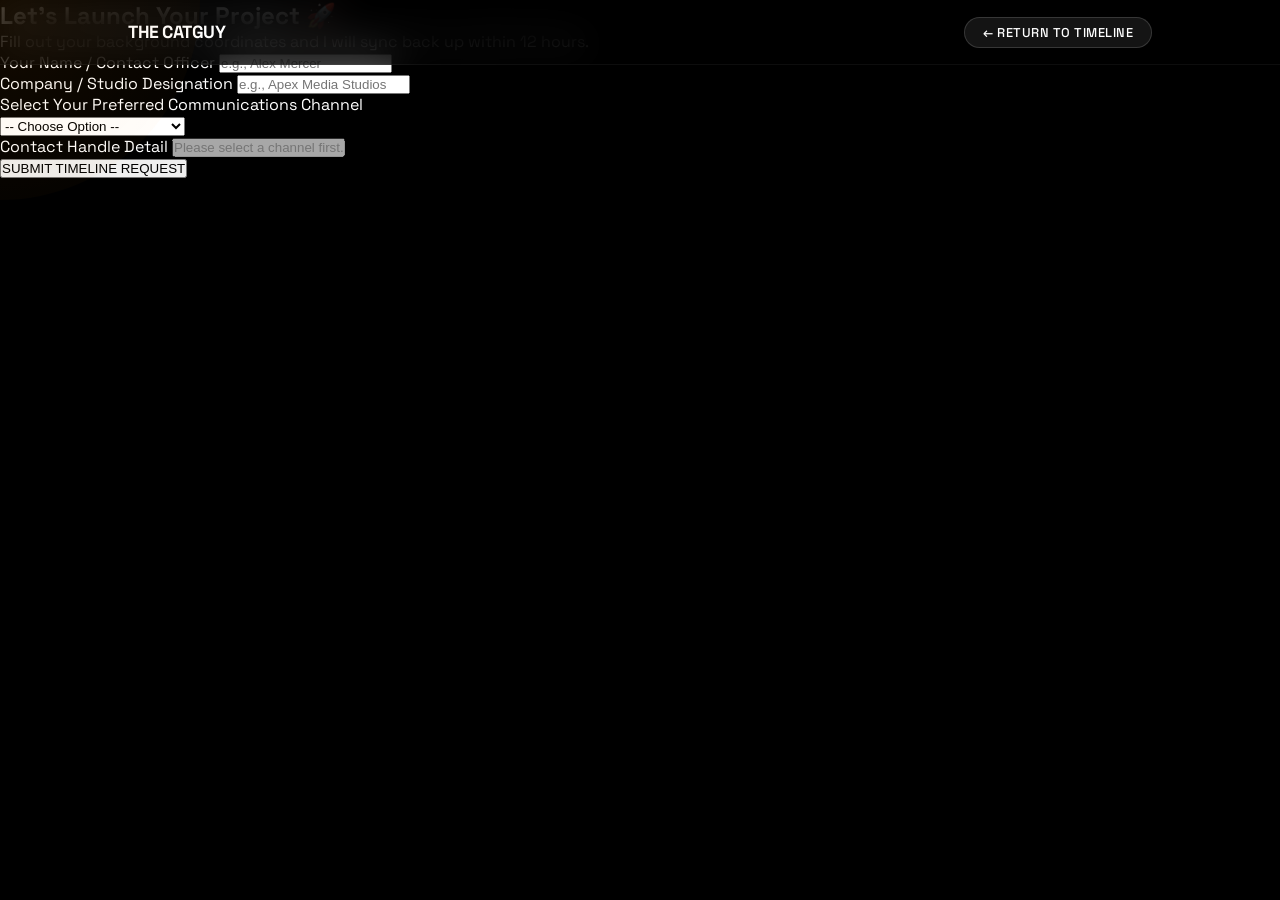
==== hire.html @ 8abe9a10 "Create hire.html" ====
<!DOCTYPE html>
<html lang="en">
<head>
    <meta charset="UTF-8">
    <meta name="viewport" content="width=device-width, initial-scale=1.0, maximum-scale=1.0, user-scalable=no">
    <title>THE CAT GUY | Hire Onboarding Portal</title>
    
    <link rel="preconnect" href="https://fonts.googleapis.com">
    <link rel="preconnect" href="https://fonts.gstatic.com" crossorigin>
    <link href="https://fonts.googleapis.com/css2?family=Space+Grotesk:wght@400;500;700&display=swap" rel="stylesheet">
    
    <link rel="stylesheet" href="style.css">
</head>
<body class="hire-portal-body">

    <nav class="navbar">
        <div class="logo">THE CATGUY</div>
        <div class="nav-controls">
            <div class="split-nav-container">
                <div class="split-master-btn">← RETURN TO TIMELINE</div>
                <div class="split-child-matrix">
                    <a href="index.html" class="child-node">Main Page</a>
                    <a href="index.html#showreel" class="child-node">Showreel</a>
                    <a href="index.html#portfolio" class="child-node">Selected Work</a>
                </div>
            </div>
        </div>
    </nav>

    <canvas id="stars"></canvas>
    <div class="cursor-glow" id="customCursor"></div>

    <!-- Interactive Client Intake Form Field Block Frame -->
    <section class="onboarding-form-section">
        <div class="form-container-card">
            <h2>Let's Launch Your Project 🚀</h2>
            <p class="form-instructions-subtitle">Fill out your background coordinates and I will sync back up within 12 hours.</p>
            
            <!-- Structural Form Layout Framework Matrix Link -->
            <form action="https://formspree.io/f/your-id" method="POST" class="premium-intake-form">
                <div class="form-group-row">
                    <label>Your Name / Contact Officer</label>
                    <input type="text" name="client_name" required placeholder="e.g., Alex Mercer" autocomplete="off">
                </div>

                <div class="form-group-row">
                    <label>Company / Studio Designation</label>
                    <input type="text" name="company_name" required placeholder="e.g., Apex Media Studios" autocomplete="off">
                </div>

                <div class="form-group-row">
                    <label>Select Your Preferred Communications Channel</label>
                    <div class="channel-dropdown-wrapper">
                        <select id="contactChannelSelect" name="preferred_channel" required>
                            <option value="" disabled selected>-- Choose Option --</option>
                            <option value="instagram">Instagram ID</option>
                            <option value="linkedin">LinkedIn Profile URL</option>
                            <option value="phone">Phone / WhatsApp Number</option>
                            <option value="email">Email Address</option>
                        </select>
                    </div>
                </div>

                <!-- Variable input field that updates automatically depending on selection coordinates -->
                <div class="form-group-row dynamic-input-field" id="dynamicInputGroup">
                    <label id="dynamicFieldLabel">Contact Handle Detail</label>
                    <input type="text" id="dynamicFieldInput" name="contact_detail" required placeholder="Please select a channel first..." disabled autocomplete="off">
                </div>

                <button type="submit" class="form-submit-matrix-btn">SUBMIT TIMELINE REQUEST</button>
            </form>
        </div>
    </section>

    <script src="script.js"></script>
</body>
</html>
---- style.css ----
* {
    margin: 0;
    padding: 0;
    box-sizing: border-box;
    -webkit-tap-highlight-color: transparent;
}

html {
    scroll-behavior: smooth;
}

body {
    background: #000000;
    color: white;
    font-family: 'Space Grotesk', sans-serif;
    overflow-x: hidden;
}

/* Custom Premium Scrollbar */
::-webkit-scrollbar {
    width: 8px;
}
::-webkit-scrollbar-track {
    background: #000000;
}
::-webkit-scrollbar-thumb {
    background: #1c1c1e;
    border-radius: 4px;
}
::-webkit-scrollbar-thumb:hover {
    background: #ff8c00;
}

/* Apple-Style Glass Navbar */
.navbar {
    position: fixed;
    top: 0;
    left: 0;
    width: 100%;
    display: flex;
    justify-content: space-between;
    align-items: center;
    padding: 15px 10%;
    background: rgba(0, 0, 0, 0.7);
    backdrop-filter: blur(20px);
    -webkit-backdrop-filter: blur(20px);
    border-bottom: 1px solid rgba(255, 255, 255, 0.05);
    z-index: 1000;
}

.logo {
    font-weight: 700;
    letter-spacing: -0.5px;
    font-size: 1.1rem;
}

.nav-controls {
    display: flex;
    align-items: center;
    gap: 25px;
}

.nav-links {
    display: flex;
    align-items: center;
    gap: 25px;
}

.nav-links a {
    color: #f5f5f7;
    text-decoration: none;
    opacity: 0.8;
    transition: opacity 0.3s, font-weight 0.2s ease, letter-spacing 0.2s ease;
    font-size: 0.85rem;
    font-weight: 400;
}

.nav-links a:hover {
    opacity: 1;
}

.nav-motion-trigger {
    color: #f5f5f7;
    text-decoration: none;
    font-size: 0.85rem;
    font-weight: 400;
    transition: opacity 0.3s;
}

.nav-motion-trigger:hover {
    animation: nav-font-shift 0.4s infinite linear alternate;
    color: #ff8c00 !important;
}

@keyframes nav-font-shift {
    0% { font-weight: 300; letter-spacing: -0.2px; }
    50% { font-weight: 500; letter-spacing: 0px; }
    100% { font-weight: 700; letter-spacing: 0.5px; }
}

/* KINETIC CELL SPLITTING NAV COMPONENT STYLING */
.split-nav-container {
    position: relative;
    display: flex;
    align-items: center;
    height: 34px;
    overflow: visible;
}

.split-master-btn {
    background: rgba(255, 255, 255, 0.08);
    color: #ffffff;
    border: 1px solid rgba(255, 255, 255, 0.15);
    padding: 6px 18px;
    border-radius: 20px;
    font-size: 0.8rem;
    font-weight: 500;
    letter-spacing: 0.5px;
    white-space: nowrap;
    transition: all 0.4s cubic-bezier(0.16, 1, 0.3, 1);
    opacity: 1;
    transform: scale(1);
    pointer-events: none;
}

.split-child-matrix {
    position: absolute;
    inset: 0;
    display: flex;
    gap: 8px;
    opacity: 0;
    pointer-events: none;
    transform: scale(0.9);
    transition: all 0.4s cubic-bezier(0.16, 1, 0.3, 1);
}

.child-node {
    flex: 1;
    background: #ff8c00;
    color: #000000 !important;
    text-decoration: none;
    font-size: 0.75rem;
    font-weight: 700;
    padding: 6px 14px;
    border-radius: 20px;
    text-align: center;
    white-space: nowrap;
    display: flex;
    justify-content: center;
    align-items: center;
    box-shadow: 0 0 15px rgba(255, 140, 0, 0);
    transition: transform 0.2s ease, box-shadow 0.2s ease;
}

.child-node:hover {
    transform: scale(1.05) translateY(-1px);
    box-shadow: 0 0 15px rgba(255, 140, 0, 0.4);
}

.split-nav-container:hover .split-master-btn {
    opacity: 0;
    transform: scale(0.8);
}

.split-nav-container:hover .split-child-matrix {
    opacity: 1;
    pointer-events: auto;
    transform: scale(1);
}

/* "Want Easter Eggs?" Glitch Button Styling */
.egg-glitch-btn {
    background: #ffffff;
    color: #000000;
    border: 1px solid #ffffff;
    padding: 6px 14px;
    border-radius: 20px;
    font-family: 'Space Grotesk', sans-serif;
    font-size: 0.75rem;
    font-weight: 500;
    cursor: pointer;
    transition: transform 0.2s cubic-bezier(0.25, 1, 0.5, 1);
    will-change: filter, transform;
}

.egg-glitch-btn:hover {
    transform: scale(1.05) skew(-3deg);
    filter: invert(1); 
    border-color: #000000;
    animation: button-jitter 0.15s infinite linear;
}

@keyframes button-jitter {
    0% { transform: scale(1.05) translate(1px, -1px) skew(-3deg); }
    50% { transform: scale(1.05) translate(-1px, 1px) skew(-3deg); }
    100% { transform: scale(1.05) translate(0, 0) skew(-3deg); }
}

/* Simulation Pop-up Ad Panels */
.ad-popup-overlay {
    position: fixed;
    inset: 0;
    background: rgba(0, 0, 0, 0.8);
    backdrop-filter: blur(8px);
    z-index: 99999;
    display: flex;
    justify-content: center;
    align-items: center;
    opacity: 0;
    pointer-events: none;
    transition: opacity 0.3s ease;
    padding: 20px;
}

.ad-popup-overlay.active {
    opacity: 1;
    pointer-events: auto;
}

.ad-popup-box {
    background: #1c1c1e;
    border: 2px solid #ff8c00;
    width: 100%;
    max-width: 400px;
    border-radius: 16px;
    overflow: hidden;
    box-shadow: 0 20px 50px rgba(255, 140, 0, 0.2);
    transform: scale(0.9);
    transition: transform 0.3s cubic-bezier(0.25, 1, 0.5, 1);
}

.ad-popup-overlay.active .ad-popup-box {
    transform: scale(1);
    animation: box-shake 0.4s linear;
}

@keyframes box-shake {
    0%, 100% { transform: scale(1) translateX(0); }
    20%, 60% { transform: scale(1) translateX(-6px); }
    40%, 80% { transform: scale(1) translateX(6px); }
}

.ad-popup-header {
    background: #2c2c2e;
    padding: 12px 20px;
    display: flex;
    justify-content: space-between;
    align-items: center;
    border-bottom: 1px solid rgba(255, 255, 255, 0.05);
}

.ad-title {
    font-size: 0.8rem;
    font-weight: 700;
    color: #ff8c00;
    letter-spacing: 1px;
}

.ad-close-btn {
    background: none;
    border: none;
    color: #a1a1a6;
    font-size: 1.4rem;
    cursor: pointer;
}

.ad-popup-body {
    padding: 30px 20px;
    text-align: center;
}

.ad-popup-body p {
    font-size: 1.1rem;
    font-weight: 400;
    color: #ffffff;
    margin-bottom: 25px;
    line-height: 1.4;
}

.ad-action-btn {
    background: #ff8c00;
    color: #ffffff;
    border: none;
    padding: 10px 30px;
    font-family: 'Space Grotesk', sans-serif;
    font-size: 0.9rem;
    font-weight: 600;
    border-radius: 20px;
    cursor: pointer;
}

/* APPLE STYLE iMESSAGE POPUP MODAL NOTIFICATION */
.apple-msg-popup {
    position: fixed;
    top: 90px;
    right: -360px; 
    width: 320px;
    background: rgba(28, 28, 30, 0.85);
    backdrop-filter: blur(25px);
    -webkit-backdrop-filter: blur(25px);
    border: 1px solid rgba(255, 255, 255, 0.1);
    border-radius: 18px;
    padding: 14px;
    box-shadow: 0 10px 30px rgba(0, 0, 0, 0.5);
    z-index: 100000;
    transition: right 0.5s cubic-bezier(0.16, 1, 0.3, 1);
    font-family: -apple-system, BlinkMacSystemFont, "Segoe UI", Roboto, sans-serif;
}

.apple-msg-popup.show {
    right: 30px; 
}

.apple-msg-header {
    display: flex;
    align-items: center;
    position: relative;
    margin-bottom: 10px;
}

.apple-msg-avatar {
    width: 34px;
    height: 34px;
    background: linear-gradient(135deg, #8e8e93, #3a3a3c);
    border-radius: 50%;
    display: flex;
    justify-content: center;
    align-items: center;
    font-size: 1.1rem;
    margin-right: 10px;
}

.apple-msg-meta {
    display: flex;
    flex-direction: column;
}

.apple-msg-sender {
    font-size: 0.85rem;
    font-weight: 600;
    color: #ffffff;
}

.apple-msg-app {
    font-size: 0.7rem;
    color: #8e8e93;
}

.apple-msg-close {
    position: absolute;
    right: 0;
    top: 50%;
    transform: translateY(-50%);
    background: rgba(255, 255, 255, 0.1);
    border: none;
    color: #aeaea3;
    width: 18px;
    height: 18px;
    border-radius: 50%;
    display: flex;
    justify-content: center;
    align-items: center;
    font-size: 0.8rem;
    cursor: pointer;
}

.apple-bubble {
    background: #007aff; 
    color: white;
    padding: 8px 14px;
    border-radius: 16px;
    font-size: 0.85rem;
    display: inline-block;
    max-width: 100%;
    line-height: 1.4;
    position: relative;
}

/* Canvas & Cursor Engine */
#stars {
    position: fixed;
    inset: 0;
    z-index: -2;
    pointer-events: none;
}

.cursor-glow {
    position: fixed;
    width: 400px;
    height: 400px;
    background: radial-gradient(circle, rgba(255, 140, 0, 0.08), rgba(255, 140, 0, 0));
    pointer-events: none;
    border-radius: 50%;
    transform: translate(-50%, -50%);
    z-index: 9999;
}

body.cat-mode-active .cursor-glow {
    width: 45px;
    height: 45px;
    background: url("data:image/svg+xml;utf8,<svg xmlns='http://www.w3.org/2000/svg' viewBox='0 0 24 24' fill='%23ff8c00'><path d='M12 14c1.66 0 3-1.34 3-3V5c0-1.66-1.34-3-3-3S9 3.34 9 5v6c0 1.66 1.34 3 3 3zm-1 2.08V22h2v-5.92c4.42-.49 8-4.24 8-8.83h-2c0 3.86-3.14 7-7 7s-7-3.14-7-7H3c0 4.59 3.58 8.34 8 8.83z'/></svg>") no-repeat center;
    background-size: contain;
    transform: translate(-20px, -20px);
}

/* Hero Section */
.hero {
    min-height: 100vh;
    display: flex;
    justify-content: space-between;
    align-items: center;
    padding: 0 10%;
    position: relative;
    background: #000000;
}

.hero-content {
    position: relative;
    z-index: 2;
}

.hero-content h1 {
    font-size: 7.5rem;
    font-weight: 700;
    line-height: 0.95;
    letter-spacing: -4px;
    background: linear-gradient(180deg, #ffffff 40%, #a1a1a6 100%);
    -webkit-background-clip: text;
    -webkit-text-fill-color: transparent;
}

.spotlight-subtitle-container {
    position: relative;
    display: inline-block;
    margin-top: 15px;
    padding: 10px 0;
    overflow: visible;
}

.spotlight-text {
    font-size: 1.5rem;
    color: #86868b;
    font-weight: 400;
    transition: color 0.3s ease;
    position: relative;
    z-index: 5;
    cursor: default;
}

.spotlight-subtitle-container:hover .spotlight-text {
    color: #ffffff;
    text-shadow: 0 0 15px rgba(255, 255, 255, 0.6);
}

.spotlight-beam {
    position: fixed; 
    top: 0;
    left: 0;
    width: 140px;
    height: 100vh;
    background: linear-gradient(to bottom, rgba(255, 255, 255, 0.25) 0%, rgba(255, 140, 0, 0.08) 40%, rgba(0, 0, 0, 0) 100%);
    clip-path: polygon(45% 0, 55% 0, 100% 100%, 0 100%); 
    pointer-events: none;
    z-index: 3;
    opacity: 0;
    transform: translateX(-50%);
    mix-blend-mode: screen;
    filter: blur(1px);
    transition: opacity 0.3s ease;
}

.spotlight-subtitle-container:hover .spotlight-beam {
    opacity: 1;
}

.special-burst-frame {
    position: relative;
    display: inline-block;
    margin-top: 35px;
    cursor: pointer;
}

.button-burst-canvas {
    position: absolute;
    top: -120px;
    left: -120px;
    width: calc(100% + 240px);
    height: calc(100% + 240px);
    pointer-events: none; 
    z-index: 1;
}

.btn {
    display: inline-block;
    position: relative;
    z-index: 5; 
    padding: 12px 28px;
    background: #0071e3;
    color: white;
    text-decoration: none;
    font-weight: 400;
    font-size: 0.95rem;
    border-radius: 30px;
    transition: background 0.2s, transform 0.1s ease-out;
}

.btn:hover {
    background: #147ce5;
    transform: scale(1.02);
}

.cassette-frame {
    display: flex;
    justify-content: center;
    align-items: center;
    transform: rotate(90deg); 
    filter: drop-shadow(0 20px 40px rgba(0,0,0,0.7));
    z-index: 2;
}

.cassette {
    width: 320px;
    transition: transform 0.1s ease-out;
    will-change: transform;
}

/* RETRO GLITCH TEXT DISTORTION */
.glitch-text {
    position: relative;
    cursor: default;
}

.glitch-text::before,
.glitch-text::after {
    content: attr(data-text);
    position: absolute;
    top: 0;
    left: 0;
    width: 100%;
    height: 100%;
    background: #000000;
    clip: rect(0, 0, 0, 0); 
}

.glitch-text::before {
    left: -3px;
    text-shadow: 3px 0 #00ffff;
}

.glitch-text::after {
    left: 3px;
    text-shadow: -3px 0 #ff8c00;
}

.glitch-text:hover::before,
.glitch-text:active::before {
    background: transparent;
    -webkit-text-fill-color: #00ffff;
    animation: glitch-anim-1 0.35s infinite linear alternate-reverse;
}

.glitch-text:hover::after,
.glitch-text:active::after {
    background: transparent;
    -webkit-text-fill-color: #ff8c00;
    animation: glitch-anim-2 0.35s infinite linear alternate-reverse;
}

@keyframes glitch-anim-1 {
    0% { clip: rect(20px, 9999px, 40px, 0); transform: skew(0.3deg); }
    20% { clip: rect(60px, 9999px, 10px, 0); transform: skew(-0.5deg); }
    40% { clip: rect(85px, 9999px, 5px, 0); transform: skew(0.8deg); }
    60% { clip: rect(12px, 9999px, 95px, 0); transform: skew(-0.2deg); }
    80% { clip: rect(45px, 9999px, 60px, 0); transform: skew(0.4deg); }
    100% { clip: rect(30px, 9999px, 80px, 0); transform: skew(-0.1deg); }
}

@keyframes glitch-anim-2 {
    0% { clip: rect(70px, 9999px, 15px, 0); transform: skew(-0.4deg); }
    25% { clip: rect(35px, 9999px, 90px, 0); transform: skew(0.2deg); }
    50% { clip: rect(10px, 9999px, 45px, 0); transform: skew(-0.8deg); }
    75% { clip: rect(80px, 9999px, 100px, 0); transform: skew(0.5deg); }
    100% { clip: rect(55px, 9999px, 30px, 0); transform: skew(-0.2deg); }
}

/* Cinematic Video Timeline Components */
.apple-video-container {
    position: relative;
    height: 450vh; 
    background: #000000;
}

.video-sticky-wrapper {
    position: sticky;
    top: 0;
    height: 100vh;
    width: 100%;
    overflow: hidden;
    display: flex;
    justify-content: center;
    align-items: center;
}

.video-scale-target {
    width: 100vw;
    height: 100vh;
    position: relative;
    will-change: transform, border-radius;
}

.featured-video {
    width: 100%;
    height: 100%;
    object-fit: cover;
}

.video-overlay-text {
    position: absolute;
    inset: 0;
    background: rgba(0, 0, 0, 0.45);
    display: flex;
    flex-direction: column;
    justify-content: center;
    align-items: center;
    text-align: center;
    padding: 20px;
    opacity: 0;
    transform: translateY(20px);
    will-change: transform, opacity;
    pointer-events: none; 
}

.video-overlay-text h2 {
    font-size: 5rem;
    font-weight: 700;
    letter-spacing: -2.5px;
    margin-bottom: 12px;
    background: linear-gradient(180deg, #ffffff 30%, #a1a1a6 100%);
    -webkit-background-clip: text;
    -webkit-text-fill-color: transparent;
}

.video-overlay-text p {
    font-size: 1.4rem;
    color: #e8e8ed;
    max-width: 600px;
    line-height: 1.4;
}

/* Shared Header Structure */
.section-header {
    max-width: 800px;
    margin-bottom: 60px;
}

.section-subtitle {
    font-size: 1.4rem;
    color: #86868b;
    margin-top: 10px;
}

/* Portfolio Work Showcase Layout */
.portfolio {
    padding: 140px 10% 40px 10%;
    background: #000000;
    position: relative;
}

.portfolio h2 {
    font-size: 3.5rem;
    font-weight: 700;
    letter-spacing: -1.5px;
}

.portfolio-grid {
    display: grid;
    grid-template-columns: repeat(3, 1fr);
    gap: 30px;
    max-width: 1200px;
    perspective: 1000px;
}

.portfolio-card {
    position: relative;
    height: 420px;
    background: #1c1c1e;
    border-radius: 28px;
    overflow: hidden;
    display: flex;
    align-items: flex-end;
    transform-style: preserve-3d;
    cursor: pointer;
    will-change: transform;
}

.card-animation-canvas {
    position: absolute;
    inset: 0;
    width: 100%;
    height: 100%;
    z-index: 1;
    pointer-events: none;
    opacity: 0;
    transition: opacity 0.4s ease;
}

.portfolio-card:hover .card-animation-canvas,
.portfolio-card:active .card-animation-canvas {
    opacity: 1; 
}

.portfolio-card-content {
    position: relative;
    padding: 35px;
    z-index: 3;
    transform: translateZ(40px);
    pointer-events: none;
}

.portfolio-tag {
    display: inline-block;
    font-size: 0.75rem;
    font-weight: 600;
    text-transform: uppercase;
    letter-spacing: 1px;
    color: #0071e3;
    background: rgba(0, 113, 227, 0.15);
    padding: 6px 14px;
    border-radius: 20px;
    margin-bottom: 15px;
}

.portfolio-card h3 {
    font-size: 1.6rem;
    font-weight: 700;
    margin-bottom: 8px;
}

.portfolio-card p {
    font-size: 1rem;
    color: #a1a1a6;
    line-height: 1.4;
}

.portfolio-card .card-bg-image {
    position: absolute;
    inset: 0;
    background-size: cover;
    background-position: center;
    opacity: 0.45;
    transition: opacity 0.4s ease, transform 0.4s ease;
    transform: scale(1) translateZ(-10px);
    z-index: 2;
}

.portfolio-card:hover .card-bg-image {
    opacity: 0.25; 
}

/* MOTION DESIGN TIMELINE TRACK TRIGGER SYSTEM */
.mg-portal-lane {
    width: 100%;
    padding: 0 10%;
    background: #000000;
    margin: 40px auto 60px auto;
}

.timeline-accent-bar {
    width: 100%;
    height: 32px; 
    background: #1c1c1e;
    border: 1px solid rgba(255, 255, 255, 0.05);
    border-bottom: none;
    border-radius: 12px 12px 0 0;
    display: flex;
    align-items: center;
    padding: 0 20px;
    justify-content: space-between;
    position: relative;
    cursor: ew-resize; 
    overflow: hidden;
    user-select: none; 
}

.time-readout {
    font-size: 0.65rem;
    font-family: monospace;
    color: #ffffff;
    letter-spacing: 1px;
    background: #000000;
    padding: 2px 8px;
    border-radius: 4px;
    border: 1px solid rgba(255, 255, 255, 0.1);
    z-index: 10;
}

.timeline-ticks {
    position: absolute;
    top: 0;
    left: 0;
    width: 4000px; 
    height: 100%;
    opacity: 0.25;
    background-image: linear-gradient(to right, #ffffff 1px, transparent 1px);
    background-size: 16px 100%;
    pointer-events: none;
    will-change: transform;
}

.keyframe-diamond {
    width: 8px;
    height: 8px;
    background: #ff8c00;
    transform: rotate(45deg);
    box-shadow: 0 0 10px rgba(255,140,0,0.6);
    position: relative;
    z-index: 10;
}

.mg-portal-wrapper {
    width: 100%;
    background: #141415;
    border: 1px solid rgba(255, 255, 255, 0.05);
    padding: 45px;
    border-radius: 0 0 12px 12px;
    display: flex;
    justify-content: center;
    align-items: center;
}

.mg-premium-portal-btn {
    position: relative;
    width: 100%;
    max-width: 500px;
    height: 65px;
    background: #000000;
    border: 1px solid rgba(255, 255, 255, 0.12);
    display: flex;
    justify-content: center;
    align-items: center;
    cursor: pointer;
    text-decoration: none;
    overflow: hidden;
    transition: border-color 0.3s ease, transform 0.2s cubic-bezier(0.16, 1, 0.3, 1);
}

.mg-premium-portal-btn:hover {
    border-color: #ff8c00;
    transform: scale(1.02);
}

.mg-portal-main-text {
    font-size: 1.4rem;
    font-weight: 700;
    color: #ffffff;
    letter-spacing: 4px;
    position: relative;
    z-index: 10;
    transition: letter-spacing 0.3s cubic-bezier(0.16, 1, 0.3, 1), font-weight 0.2s ease;
}

.mg-portal-glitch-layer {
    position: absolute;
    inset: 0;
    display: flex;
    justify-content: center;
    align-items: center;
    font-size: 1.4rem;
    font-weight: 700;
    color: #ff8c00;
    letter-spacing: 4px;
    opacity: 0;
    z-index: 5;
    pointer-events: none;
    transition: transform 0.3s ease, opacity 0.3s ease;
}

.mg-premium-portal-btn:hover .mg-portal-main-text {
    letter-spacing: 7px;
    font-weight: 300; 
    color: #ff8c00;
    text-shadow: 0 0 10px rgba(255, 140, 0, 0.4);
}

.mg-premium-portal-btn:hover .mg-portal-glitch-layer {
    content: attr(data-text);
    opacity: 0.35;
    transform: translate(-4px, 3px) scale(1.02);
    letter-spacing: 7px;
}

.vector-crosshair {
    position: absolute;
    width: 6px;
    height: 6px;
    border: 1px solid rgba(255, 255, 255, 0.2);
    transition: border-color 0.3s ease;
}
.mg-premium-portal-btn:hover .vector-crosshair { border-color: #ff8c00; }

.cv-top-left  { top: 4px; left: 4px; border-right: none; border-bottom: none; }
.cv-top-right { top: 4px; right: 4px; border-left: none; border-bottom: none; }
.cv-bot-left  { bottom: 4px; left: 4px; border-right: none; border-top: none; }
.cv-bot-right { bottom: 4px; right: 4px; border-left: none; border-top: none; }

/* MOTION GRAPHICS SUB-PAGE ARCHITECTURE STYLING */
.mg-hero {
    min-height: 70vh;
    display: flex;
    justify-content: center;
    align-items: center;
    text-align: center;
    background: radial-gradient(circle at center, #1c1c1e 0%, #000000 100%);
    padding-top: 100px;
}

.mg-hero-content {
    max-width: 900px;
}

.mg-subtitle {
    font-size: 1.6rem;
    color: #a1a1a6;
    margin-top: 25px;
}

.kinetic-animate-text {
    font-size: 8.5rem;
    font-weight: 700;
    letter-spacing: -2px;
    display: flex;
    justify-content: center;
}

.kinetic-animate-text span {
    display: inline-block;
    background: linear-gradient(180deg, #ffffff 40%, #ff8c00 100%);
    -webkit-background-clip: text;
    -webkit-text-fill-color: transparent;
    animation: letter-kinetic-bounce 1.6s infinite ease-in-out;
    will-change: transform;
}

.kinetic-animate-text span:nth-child(1) { animation-delay: 0.0s; }
.kinetic-animate-text span:nth-child(2) { animation-delay: 0.15s; }
.kinetic-animate-text span:nth-child(3) { animation-delay: 0.3s; }
.kinetic-animate-text span:nth-child(4) { animation-delay: 0.45s; }
.kinetic-animate-text span:nth-child(5) { animation-delay: 0.6s; }
.kinetic-animate-text span:nth-child(6) { animation-delay: 0.75s; }

@keyframes letter-kinetic-bounce {
    0%, 100% { transform: translateY(0) scale(1); filter: brightness(1); }
    50% { transform: translateY(-30px) scale(1.08) rotateX(15deg); filter: brightness(1.2) drop-shadow(0 15px 20px rgba(255, 140, 0, 0.3)); }
}

.mg-breakdown {
    padding: 80px 10%;
    background: #000000;
}

.mg-container-grid {
    display: grid;
    grid-template-columns: repeat(2, 1fr);
    gap: 40px;
    max-width: 1200px;
    margin: 0 auto;
}

.mg-card-row {
    background: #1c1c1e;
    border-radius: 32px;
    padding: 50px 40px;
    border: 1px solid rgba(255, 255, 255, 0.03);
    transform-style: preserve-3d;
    transition: border-color 0.3s ease;
}

.mg-card-row:hover {
    border-color: rgba(255, 140, 0, 0.3);
}

.mg-icon-box {
    font-size: 3rem;
    margin-bottom: 25px;
    transform: translateZ(30px);
}

/* NEW: Custom Matte Apple SVG Vector Sizing Dimensions */
.apple-vector-logo {
    width: 48px;
    height: 48px;
    display: flex;
    justify-content: center;
    align-items: center;
    filter: drop-shadow(0 4px 10px rgba(255, 255, 255, 0.1)); /* Soft vector isolation halo */
}

.mg-card-row h3 {
    font-size: 2.2rem;
    font-weight: 700;
    margin-bottom: 10px;
    transform: translateZ(40px);
}

.mg-tech-label {
    font-size: 0.85rem;
    text-transform: uppercase;
    color: #ff8c00;
    font-weight: 600;
    letter-spacing: 1px;
    margin-bottom: 25px;
    transform: translateZ(20px);
}

.mg-card-row p:not(.mg-tech-label) {
    font-size: 1.15rem;
    color: #a1a1a6;
    line-height: 1.6;
    transform: translateZ(30px);
}

/* About, FAQ, Contact Layout Modules */
.about, .faq, .contact {
    padding: 140px 10%;
    background: #000000;
    position: relative;
}

.about h2, .faq h2, .contact h2 {
    font-size: 3.5rem;
    font-weight: 700;
    letter-spacing: -1.5px;
}

.contact-header-target {
    display: inline-block;
    transition: color 0.3s ease;
}

.contact-header-target:hover {
    color: #ff8c00;
}

.about-header {
    max-width: 800px;
    margin-bottom: 50px;
}

.about-subtitle {
    font-size: 1.5rem;
    line-height: 1.5;
    color: #86868b;
}

.tech-grid {
    display: grid;
    grid-template-columns: repeat(3, 1fr);
    gap: 24px;
    max-width: 1200px;
    perspective: 1000px;
}

.tech-card {
    position: relative;
    background: #1c1c1e;
    border-radius: 28px;
    overflow: hidden;
    z-index: 1;
    transform-style: preserve-3d;
    will-change: transform;
}

.card-content {
    position: relative;
    padding: 40px 30px;
    z-index: 3;
    pointer-events: none;
    transform: translateZ(30px);
}

.card-bg-image {
    position: absolute;
    inset: 0;
    background-size: cover;
    background-position: center;
    opacity: 0;
    z-index: 2;
    transform: scale(1.15) translateZ(-10px);
    transition: opacity 0.4s ease;
    will-change: transform;
}

.card-bg-image::after {
    content: '';
    position: absolute;
    inset: 0;
    background: linear-gradient(180deg, rgba(0, 0, 0, 0.45) 0%, rgba(0, 0, 0, 0.75) 100%);
}

.tech-card h3 {
    font-size: 1.8rem;
    margin-bottom: 6px;
    font-weight: 700;
    letter-spacing: -0.5px;
}

.tech-tag {
    display: inline-block;
    font-size: 0.8rem;
    text-transform: uppercase;
    letter-spacing: 0.5px;
    color: #ff8c00;
    margin-bottom: 20px;
    font-weight: 500;
}

.tech-card p:not(.tech-tag) {
    font-size: 1.05rem;
    color: #a1a1a6;
    line-height: 1.5;
}

.tech-card.featured {
    background: linear-gradient(180deg, #2c2c2e 0%, #1c1c1e 100%);
}

.tech-card:hover .card-bg-image {
    opacity: 1;
}

/* Testimonials Block Grid */
.testimonials-container {
    display: grid;
    grid-template-columns: repeat(2, 1fr);
    gap: 24px;
    max-width: 1200px;
    margin-top: 50px;
}

.testimonial-card {
    background: #1c1c1e;
    border-radius: 24px;
    padding: 40px;
    border: 1px solid rgba(255, 255, 255, 0.02);
}

.testimonial-quote {
    font-size: 1.2rem;
    font-style: italic;
    line-height: 1.5;
    color: #e8e8ed;
}

.testimonial-author {
    margin-top: 20px;
    font-size: 0.9rem;
    font-weight: 600;
    color: #ff8c00;
    letter-spacing: 0.5px;
}

/* Interactive FAQ Accordion Styles */
.faq-container {
    max-width: 900px;
    margin-top: 40px;
}

.faq-item {
    border-bottom: 1px solid rgba(255, 255, 255, 0.1);
}

.faq-question {
    width: 100%;
    background: none;
    border: none;
    color: white;
    font-family: 'Space Grotesk', sans-serif;
    font-size: 1.4rem;
    font-weight: 500;
    text-align: left;
    padding: 30px 0;
    cursor: pointer;
    display: flex;
    justify-content: space-between;
    align-items: center;
    transition: color 0.3s ease;
}

.faq-question:hover {
    color: #ff8c00;
}

.faq-icon {
    position: relative;
    width: 16px;
    height: 16px;
}

.faq-icon::before,
.faq-icon::after {
    content: '';
    position: absolute;
    background: white;
    transition: transform 0.3s cubic-bezier(0.25, 1, 0.5, 1);
}

.faq-icon::before {
    top: 7px;
    left: 0;
    width: 16px;
    height: 2px;
}

.faq-icon::after {
    top: 0;
    left: 7px;
    width: 2px;
    height: 16px;
}

.faq-item.active .faq-icon::after {
    transform: rotate(90deg);
    opacity: 0;
}

.faq-item.active .faq-icon::before {
    transform: rotate(180deg);
    background: #ff8c00;
}

.faq-answer {
    max-height: 0;
    overflow: hidden;
    transition: max-height 0.45s cubic-bezier(0.25, 1, 0.5, 1), padding 0.45s ease;
}

.faq-answer p {
    color: #a1a1a6;
    font-size: 1.1rem;
    line-height: 1.6;
    padding-bottom: 30px;
}

/* Clouds Layout Layouts */
.cloud {
    position: absolute;
    pointer-events: none;
    opacity: 0.1;
    filter: blur(4px);
    z-index: 1;
}

.cloud svg {
    width: 100%;
    height: auto;
    fill: #ffffff;
}

.cloud-top { width: 400px; top: 15%; left: -5%; }
.cloud-bottom { width: 450px; top: -10%; right: -5%; }

/* Contact & Signature Typography */
.contact p {
    font-size: 1.3rem;
    color: #86868b;
}

.contact-link-wrapper {
    margin-top: 15px;
    display: inline-block;
}

.contact-link {
    color: #f5f5f7;
    text-decoration: none;
    font-size: 1.3rem;
    font-weight: 500;
    display: inline-block;
    transition: transform 0.2s ease;
}

.contact-link:hover {
    transform: scale(1.02);
    background: linear-gradient(45deg, #f09433 0%, #e6683c 25%, #dc2743 50%, #cc2366 75%, #bc1888 100%);
    background-size: 400% 400%;
    -webkit-background-clip: text;
    -webkit-text-fill-color: transparent;
    animation: instagramGradientShift 3s ease infinite;
}

@keyframes instagramGradientShift {
    0% { background-position: 0% 50%; }
    50% { background-position: 100% 50%; }
    100% { background-position: 0% 50%; }
}

.signature-container {
    width: 100%;
    max-width: 280px;
    margin-top: 45px;
    display: flex;
    flex-direction: column;
    align-items: center;
    text-align: center;
}

.sig-svg { 
    width: 100%; 
    height: auto; 
}

.sig-path {
    stroke: #ff8c00; 
    stroke-width: 3.5;
    stroke-linecap: round;
    stroke-linejoin: round;
    fill: none;
}

.sig-title-text {
    font-family: 'Space Grotesk', sans-serif;
    font-size: 1.4rem;
    font-weight: 400;
    letter-spacing: 6px;
    color: #ffffff;
    margin-top: -30px; 
    text-transform: uppercase;
    opacity: 0; 
}

.sig-subtitle-text {
    font-family: 'Space Grotesk', sans-serif;
    font-size: 0.65rem;
    font-weight: 300;
    letter-spacing: 2px;
    color: #86868b;
    margin-top: 2px;
    text-transform: uppercase;
    border-top: 1px solid rgba(255, 255, 255, 0.2);
    padding-top: 4px;
    display: inline-block;
    width: 110px;
    opacity: 0;
}

/* Premium Mobile Responsive Media Breaks */
@media(max-width: 1150px) {
    .navbar { padding: 15px 5%; }
    .nav-links { display: none; } 
}

@media(max-width: 900px) {
    .navbar {
        padding: 15px 4%;
    }
    .nav-controls {
        gap: 12px; 
    }
    .split-nav-container {
        max-width: 140px; 
    }
    .split-master-btn {
        font-size: 0.65rem !important;
        padding: 6px 10px;
    }
    .child-node {
        font-size: 0.65rem !important;
        padding: 6px 8px;
    }
    .mg-portal-lane {
        padding: 0 5%;
    }
    .mg-portal-wrapper {
        padding: 24px 15px;
    }
    .mg-premium-portal-btn .mg-portal-main-text,
    .mg-premium-portal-btn .mg-portal-glitch-layer {
        font-size: 1rem !important;
    }
    .hero {
        flex-direction: column-reverse;
        justify-content: center;
        text-align: center;
        padding: 140px 5% 40px 5%;
    }
    .hero-content h1 { font-size: 3.8rem; letter-spacing: -2px; }
    .hero-content p { font-size: 1.2rem; }
    .kinetic-animate-text { font-size: 4.0rem; } 
    .spotlight-beam { display: none !important; } 
    .cassette-frame { margin-bottom: 40px; }
    .cassette { width: 220px; }
    .tech-grid, .portfolio-grid, .testimonials-container, .mg-container-grid { grid-template-columns: 1fr; gap: 20px; }
    .card-content, .portfolio-card-content, .mg-card-row { padding: 24px 16px; }
    .portfolio-card { height: 340px; }
    .about h2, .portfolio h2, .faq h2, .contact h2 { font-size: 2.4rem; }
    .video-overlay-text h2 { font-size: 2.1rem; letter-spacing: -1px; }
    .video-overlay-text p { font-size: 1rem; }
    .faq-question { font-size: 1.1rem; padding: 20px 0; }
    .testimonial-card { padding: 24px; }
    .testimonial-quote { font-size: 1rem; }
    .navbar .logo { font-size: 1rem; }
    .apple-msg-popup { right: -360px !important; width: 280px; } 
    .apple-msg-popup.show { right: 15px !important; }
}
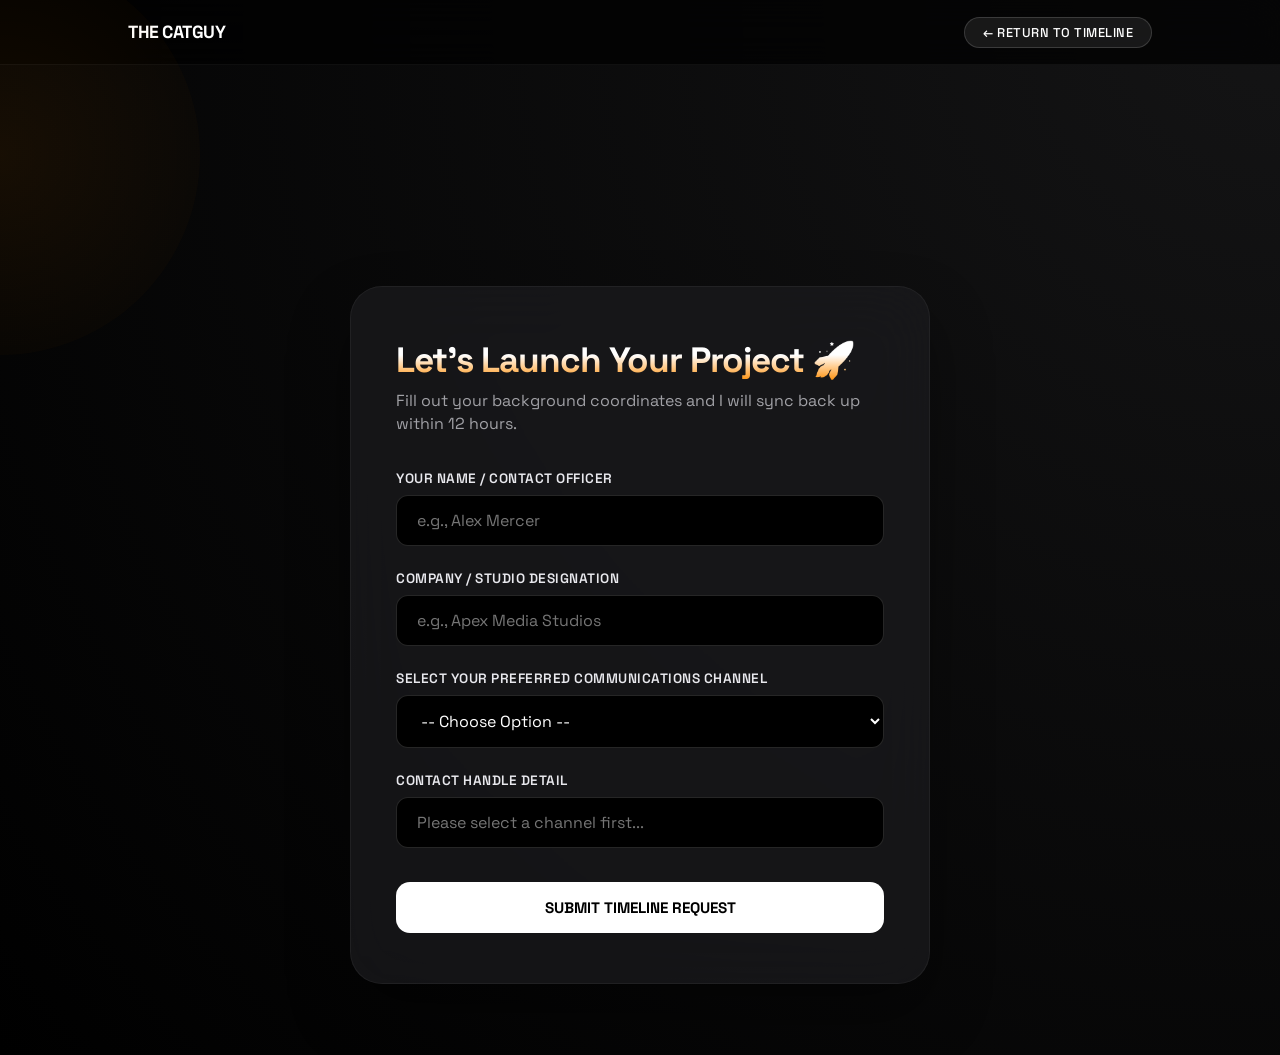
==== commit 878ba9d0: "Update hire.html" ====
--- a/hire.html
+++ b/hire.html
@@ -1,3 +1,4 @@
+
 <!DOCTYPE html>
 <html lang="en">
 <head>
--- a/style.css
+++ b/style.css
@@ -16,22 +16,7 @@
     overflow-x: hidden;
 }
 
-/* Custom Premium Scrollbar */
-::-webkit-scrollbar {
-    width: 8px;
-}
-::-webkit-scrollbar-track {
-    background: #000000;
-}
-::-webkit-scrollbar-thumb {
-    background: #1c1c1e;
-    border-radius: 4px;
-}
-::-webkit-scrollbar-thumb:hover {
-    background: #ff8c00;
-}
-
-/* Apple-Style Glass Navbar */
+/* Premium Navigation Control Elements */
 .navbar {
     position: fixed;
     top: 0;
@@ -57,7 +42,7 @@
 .nav-controls {
     display: flex;
     align-items: center;
-    gap: 25px;
+    gap: 20px;
 }
 
 .nav-links {
@@ -70,23 +55,19 @@
     color: #f5f5f7;
     text-decoration: none;
     opacity: 0.8;
-    transition: opacity 0.3s, font-weight 0.2s ease, letter-spacing 0.2s ease;
+    transition: opacity 0.3s;
     font-size: 0.85rem;
     font-weight: 400;
 }
 
-.nav-links a:hover {
-    opacity: 1;
-}
+.nav-links a:hover { opacity: 1; }
 
 .nav-motion-trigger {
     color: #f5f5f7;
     text-decoration: none;
     font-size: 0.85rem;
     font-weight: 400;
-    transition: opacity 0.3s;
-}
-
+}
 .nav-motion-trigger:hover {
     animation: nav-font-shift 0.4s infinite linear alternate;
     color: #ff8c00 !important;
@@ -94,11 +75,29 @@
 
 @keyframes nav-font-shift {
     0% { font-weight: 300; letter-spacing: -0.2px; }
-    50% { font-weight: 500; letter-spacing: 0px; }
     100% { font-weight: 700; letter-spacing: 0.5px; }
 }
 
-/* KINETIC CELL SPLITTING NAV COMPONENT STYLING */
+/* NEW: WANNA HIRE NAV BAR GLOW PILL BUTTON */
+.nav-hire-btn {
+    background: #ff8c00;
+    color: #000000 !important;
+    text-decoration: none;
+    font-size: 0.75rem;
+    font-weight: 700;
+    padding: 6px 16px;
+    border-radius: 20px;
+    letter-spacing: 0.5px;
+    box-shadow: 0 0 15px rgba(255, 140, 0, 0.2);
+    transition: transform 0.2s cubic-bezier(0.25, 1, 0.5, 1), box-shadow 0.2s ease;
+}
+
+.nav-hire-btn:hover {
+    transform: scale(1.05) translateY(-1px);
+    box-shadow: 0 0 25px rgba(255, 140, 0, 0.6);
+}
+
+/* KINETIC NAVIGATION CELL SPLITTING COMPONENT */
 .split-nav-container {
     position: relative;
     display: flex;
@@ -118,9 +117,6 @@
     letter-spacing: 0.5px;
     white-space: nowrap;
     transition: all 0.4s cubic-bezier(0.16, 1, 0.3, 1);
-    opacity: 1;
-    transform: scale(1);
-    pointer-events: none;
 }
 
 .split-child-matrix {
@@ -148,1241 +144,339 @@
     display: flex;
     justify-content: center;
     align-items: center;
-    box-shadow: 0 0 15px rgba(255, 140, 0, 0);
-    transition: transform 0.2s ease, box-shadow 0.2s ease;
-}
-
-.child-node:hover {
-    transform: scale(1.05) translateY(-1px);
-    box-shadow: 0 0 15px rgba(255, 140, 0, 0.4);
-}
-
-.split-nav-container:hover .split-master-btn {
-    opacity: 0;
-    transform: scale(0.8);
-}
-
-.split-nav-container:hover .split-child-matrix {
-    opacity: 1;
-    pointer-events: auto;
-    transform: scale(1);
-}
-
-/* "Want Easter Eggs?" Glitch Button Styling */
-.egg-glitch-btn {
-    background: #ffffff;
-    color: #000000;
-    border: 1px solid #ffffff;
-    padding: 6px 14px;
-    border-radius: 20px;
-    font-family: 'Space Grotesk', sans-serif;
-    font-size: 0.75rem;
-    font-weight: 500;
-    cursor: pointer;
-    transition: transform 0.2s cubic-bezier(0.25, 1, 0.5, 1);
-    will-change: filter, transform;
-}
-
-.egg-glitch-btn:hover {
-    transform: scale(1.05) skew(-3deg);
-    filter: invert(1); 
-    border-color: #000000;
-    animation: button-jitter 0.15s infinite linear;
-}
-
-@keyframes button-jitter {
-    0% { transform: scale(1.05) translate(1px, -1px) skew(-3deg); }
-    50% { transform: scale(1.05) translate(-1px, 1px) skew(-3deg); }
-    100% { transform: scale(1.05) translate(0, 0) skew(-3deg); }
-}
-
-/* Simulation Pop-up Ad Panels */
-.ad-popup-overlay {
-    position: fixed;
-    inset: 0;
-    background: rgba(0, 0, 0, 0.8);
-    backdrop-filter: blur(8px);
-    z-index: 99999;
-    display: flex;
-    justify-content: center;
-    align-items: center;
-    opacity: 0;
+    transition: transform 0.2s ease;
+}
+
+.child-node:hover { transform: scale(1.05); }
+.split-nav-container:hover .split-master-btn { opacity: 0; transform: scale(0.8); }
+.split-nav-container:hover .split-child-matrix { opacity: 1; pointer-events: auto; transform: scale(1); }
+
+/* ============================================================================
+   NEW: INTERACTIVE MONEY EMOTICONS ERUPTION PORTAL STYLING
+   ============================================================================ */
+.money-trigger-container {
+    position: relative;
+    width: 100%;
+    max-width: 440px;
+    margin: 40px 0;
+    display: inline-block;
+}
+
+.money-canvas {
+    position: absolute;
+    top: -150px;
+    left: -100px;
+    width: calc(100% + 200px);
+    height: calc(100% + 200px);
     pointer-events: none;
-    transition: opacity 0.3s ease;
-    padding: 20px;
-}
-
-.ad-popup-overlay.active {
-    opacity: 1;
-    pointer-events: auto;
-}
-
-.ad-popup-box {
-    background: #1c1c1e;
-    border: 2px solid #ff8c00;
-    width: 100%;
-    max-width: 400px;
-    border-radius: 16px;
-    overflow: hidden;
-    box-shadow: 0 20px 50px rgba(255, 140, 0, 0.2);
-    transform: scale(0.9);
-    transition: transform 0.3s cubic-bezier(0.25, 1, 0.5, 1);
-}
-
-.ad-popup-overlay.active .ad-popup-box {
-    transform: scale(1);
-    animation: box-shake 0.4s linear;
-}
-
-@keyframes box-shake {
-    0%, 100% { transform: scale(1) translateX(0); }
-    20%, 60% { transform: scale(1) translateX(-6px); }
-    40%, 80% { transform: scale(1) translateX(6px); }
-}
-
-.ad-popup-header {
-    background: #2c2c2e;
-    padding: 12px 20px;
-    display: flex;
-    justify-content: space-between;
-    align-items: center;
-    border-bottom: 1px solid rgba(255, 255, 255, 0.05);
-}
-
-.ad-title {
-    font-size: 0.8rem;
-    font-weight: 700;
-    color: #ff8c00;
-    letter-spacing: 1px;
-}
-
-.ad-close-btn {
-    background: none;
-    border: none;
-    color: #a1a1a6;
-    font-size: 1.4rem;
-    cursor: pointer;
-}
-
-.ad-popup-body {
-    padding: 30px 20px;
-    text-align: center;
-}
-
-.ad-popup-body p {
-    font-size: 1.1rem;
-    font-weight: 400;
-    color: #ffffff;
-    margin-bottom: 25px;
-    line-height: 1.4;
-}
-
-.ad-action-btn {
-    background: #ff8c00;
-    color: #ffffff;
-    border: none;
-    padding: 10px 30px;
-    font-family: 'Space Grotesk', sans-serif;
-    font-size: 0.9rem;
-    font-weight: 600;
-    border-radius: 20px;
-    cursor: pointer;
-}
-
-/* APPLE STYLE iMESSAGE POPUP MODAL NOTIFICATION */
-.apple-msg-popup {
-    position: fixed;
-    top: 90px;
-    right: -360px; 
-    width: 320px;
-    background: rgba(28, 28, 30, 0.85);
-    backdrop-filter: blur(25px);
-    -webkit-backdrop-filter: blur(25px);
-    border: 1px solid rgba(255, 255, 255, 0.1);
-    border-radius: 18px;
-    padding: 14px;
-    box-shadow: 0 10px 30px rgba(0, 0, 0, 0.5);
-    z-index: 100000;
-    transition: right 0.5s cubic-bezier(0.16, 1, 0.3, 1);
-    font-family: -apple-system, BlinkMacSystemFont, "Segoe UI", Roboto, sans-serif;
-}
-
-.apple-msg-popup.show {
-    right: 30px; 
-}
-
-.apple-msg-header {
-    display: flex;
-    align-items: center;
-    position: relative;
-    margin-bottom: 10px;
-}
-
-.apple-msg-avatar {
-    width: 34px;
-    height: 34px;
-    background: linear-gradient(135deg, #8e8e93, #3a3a3c);
-    border-radius: 50%;
-    display: flex;
-    justify-content: center;
-    align-items: center;
-    font-size: 1.1rem;
-    margin-right: 10px;
-}
-
-.apple-msg-meta {
-    display: flex;
-    flex-direction: column;
-}
-
-.apple-msg-sender {
-    font-size: 0.85rem;
-    font-weight: 600;
-    color: #ffffff;
-}
-
-.apple-msg-app {
-    font-size: 0.7rem;
-    color: #8e8e93;
-}
-
-.apple-msg-close {
-    position: absolute;
-    right: 0;
-    top: 50%;
-    transform: translateY(-50%);
-    background: rgba(255, 255, 255, 0.1);
-    border: none;
-    color: #aeaea3;
-    width: 18px;
-    height: 18px;
-    border-radius: 50%;
-    display: flex;
-    justify-content: center;
-    align-items: center;
-    font-size: 0.8rem;
-    cursor: pointer;
-}
-
-.apple-bubble {
-    background: #007aff; 
-    color: white;
-    padding: 8px 14px;
-    border-radius: 16px;
-    font-size: 0.85rem;
-    display: inline-block;
-    max-width: 100%;
-    line-height: 1.4;
-    position: relative;
-}
-
-/* Canvas & Cursor Engine */
-#stars {
-    position: fixed;
-    inset: 0;
-    z-index: -2;
-    pointer-events: none;
-}
-
-.cursor-glow {
-    position: fixed;
-    width: 400px;
-    height: 400px;
-    background: radial-gradient(circle, rgba(255, 140, 0, 0.08), rgba(255, 140, 0, 0));
-    pointer-events: none;
-    border-radius: 50%;
-    transform: translate(-50%, -50%);
-    z-index: 9999;
-}
-
-body.cat-mode-active .cursor-glow {
-    width: 45px;
-    height: 45px;
-    background: url("data:image/svg+xml;utf8,<svg xmlns='http://www.w3.org/2000/svg' viewBox='0 0 24 24' fill='%23ff8c00'><path d='M12 14c1.66 0 3-1.34 3-3V5c0-1.66-1.34-3-3-3S9 3.34 9 5v6c0 1.66 1.34 3 3 3zm-1 2.08V22h2v-5.92c4.42-.49 8-4.24 8-8.83h-2c0 3.86-3.14 7-7 7s-7-3.14-7-7H3c0 4.59 3.58 8.34 8 8.83z'/></svg>") no-repeat center;
-    background-size: contain;
-    transform: translate(-20px, -20px);
-}
-
-/* Hero Section */
-.hero {
-    min-height: 100vh;
-    display: flex;
-    justify-content: space-between;
-    align-items: center;
-    padding: 0 10%;
-    position: relative;
-    background: #000000;
-}
-
-.hero-content {
-    position: relative;
-    z-index: 2;
-}
-
-.hero-content h1 {
-    font-size: 7.5rem;
-    font-weight: 700;
-    line-height: 0.95;
-    letter-spacing: -4px;
-    background: linear-gradient(180deg, #ffffff 40%, #a1a1a6 100%);
-    -webkit-background-clip: text;
-    -webkit-text-fill-color: transparent;
-}
-
-.spotlight-subtitle-container {
-    position: relative;
-    display: inline-block;
-    margin-top: 15px;
-    padding: 10px 0;
-    overflow: visible;
-}
-
-.spotlight-text {
-    font-size: 1.5rem;
-    color: #86868b;
-    font-weight: 400;
-    transition: color 0.3s ease;
+    z-index: 1;
+}
+
+.btn-money-rain {
+    display: block;
     position: relative;
     z-index: 5;
-    cursor: default;
-}
-
-.spotlight-subtitle-container:hover .spotlight-text {
+    background: #1c1c1e;
     color: #ffffff;
-    text-shadow: 0 0 15px rgba(255, 255, 255, 0.6);
-}
-
-.spotlight-beam {
-    position: fixed; 
-    top: 0;
-    left: 0;
-    width: 140px;
-    height: 100vh;
-    background: linear-gradient(to bottom, rgba(255, 255, 255, 0.25) 0%, rgba(255, 140, 0, 0.08) 40%, rgba(0, 0, 0, 0) 100%);
-    clip-path: polygon(45% 0, 55% 0, 100% 100%, 0 100%); 
-    pointer-events: none;
-    z-index: 3;
-    opacity: 0;
-    transform: translateX(-50%);
-    mix-blend-mode: screen;
-    filter: blur(1px);
-    transition: opacity 0.3s ease;
-}
-
-.spotlight-subtitle-container:hover .spotlight-beam {
-    opacity: 1;
-}
-
-.special-burst-frame {
-    position: relative;
-    display: inline-block;
-    margin-top: 35px;
-    cursor: pointer;
-}
-
-.button-burst-canvas {
-    position: absolute;
-    top: -120px;
-    left: -120px;
-    width: calc(100% + 240px);
-    height: calc(100% + 240px);
-    pointer-events: none; 
-    z-index: 1;
-}
-
-.btn {
-    display: inline-block;
-    position: relative;
-    z-index: 5; 
-    padding: 12px 28px;
-    background: #0071e3;
-    color: white;
     text-decoration: none;
-    font-weight: 400;
-    font-size: 0.95rem;
-    border-radius: 30px;
-    transition: background 0.2s, transform 0.1s ease-out;
-}
-
-.btn:hover {
-    background: #147ce5;
-    transform: scale(1.02);
-}
-
-.cassette-frame {
+    font-weight: 700;
+    font-size: 1rem;
+    letter-spacing: 1px;
+    text-align: center;
+    padding: 18px 30px;
+    border: 2px solid #3a3a3c;
+    border-radius: 16px;
+    box-shadow: 0 10px 30px rgba(0, 0, 0, 0.3);
+    transition: border-color 0.3s, background 0.3s, transform 0.1s ease-out;
+}
+
+.btn-money-rain:hover {
+    border-color: #24c855; /* Changes to a crisp financial transaction green */
+    background: rgba(36, 200, 85, 0.05);
+    transform: translateY(-2px);
+}
+
+/* ============================================================================
+   NEW: HIRE PORTAL LAYOUT MAPPING STYLES
+   ============================================================================ */
+.hire-portal-body {
+    background: radial-gradient(circle at top right, #141415 0%, #000000 100%);
+    min-height: 100vh;
+}
+
+.onboarding-form-section {
+    min-height: 100vh;
     display: flex;
     justify-content: center;
     align-items: center;
-    transform: rotate(90deg); 
-    filter: drop-shadow(0 20px 40px rgba(0,0,0,0.7));
-    z-index: 2;
-}
-
-.cassette {
-    width: 320px;
-    transition: transform 0.1s ease-out;
-    will-change: transform;
-}
-
-/* RETRO GLITCH TEXT DISTORTION */
-.glitch-text {
-    position: relative;
-    cursor: default;
-}
-
-.glitch-text::before,
-.glitch-text::after {
-    content: attr(data-text);
-    position: absolute;
-    top: 0;
-    left: 0;
+    padding: 120px 10% 60px 10%;
+}
+
+.form-container-card {
+    background: rgba(28, 28, 30, 0.7);
+    backdrop-filter: blur(30px);
+    -webkit-backdrop-filter: blur(30px);
+    border: 1px solid rgba(255, 255, 255, 0.05);
     width: 100%;
-    height: 100%;
-    background: #000000;
-    clip: rect(0, 0, 0, 0); 
-}
-
-.glitch-text::before {
-    left: -3px;
-    text-shadow: 3px 0 #00ffff;
-}
-
-.glitch-text::after {
-    left: 3px;
-    text-shadow: -3px 0 #ff8c00;
-}
-
-.glitch-text:hover::before,
-.glitch-text:active::before {
-    background: transparent;
-    -webkit-text-fill-color: #00ffff;
-    animation: glitch-anim-1 0.35s infinite linear alternate-reverse;
-}
-
-.glitch-text:hover::after,
-.glitch-text:active::after {
-    background: transparent;
-    -webkit-text-fill-color: #ff8c00;
-    animation: glitch-anim-2 0.35s infinite linear alternate-reverse;
-}
-
-@keyframes glitch-anim-1 {
-    0% { clip: rect(20px, 9999px, 40px, 0); transform: skew(0.3deg); }
-    20% { clip: rect(60px, 9999px, 10px, 0); transform: skew(-0.5deg); }
-    40% { clip: rect(85px, 9999px, 5px, 0); transform: skew(0.8deg); }
-    60% { clip: rect(12px, 9999px, 95px, 0); transform: skew(-0.2deg); }
-    80% { clip: rect(45px, 9999px, 60px, 0); transform: skew(0.4deg); }
-    100% { clip: rect(30px, 9999px, 80px, 0); transform: skew(-0.1deg); }
-}
-
-@keyframes glitch-anim-2 {
-    0% { clip: rect(70px, 9999px, 15px, 0); transform: skew(-0.4deg); }
-    25% { clip: rect(35px, 9999px, 90px, 0); transform: skew(0.2deg); }
-    50% { clip: rect(10px, 9999px, 45px, 0); transform: skew(-0.8deg); }
-    75% { clip: rect(80px, 9999px, 100px, 0); transform: skew(0.5deg); }
-    100% { clip: rect(55px, 9999px, 30px, 0); transform: skew(-0.2deg); }
-}
-
-/* Cinematic Video Timeline Components */
-.apple-video-container {
-    position: relative;
-    height: 450vh; 
-    background: #000000;
-}
-
-.video-sticky-wrapper {
-    position: sticky;
-    top: 0;
-    height: 100vh;
-    width: 100%;
-    overflow: hidden;
-    display: flex;
-    justify-content: center;
-    align-items: center;
-}
-
-.video-scale-target {
-    width: 100vw;
-    height: 100vh;
-    position: relative;
-    will-change: transform, border-radius;
-}
-
-.featured-video {
-    width: 100%;
-    height: 100%;
-    object-fit: cover;
-}
-
-.video-overlay-text {
-    position: absolute;
-    inset: 0;
-    background: rgba(0, 0, 0, 0.45);
-    display: flex;
-    flex-direction: column;
-    justify-content: center;
-    align-items: center;
-    text-align: center;
-    padding: 20px;
-    opacity: 0;
-    transform: translateY(20px);
-    will-change: transform, opacity;
-    pointer-events: none; 
-}
-
-.video-overlay-text h2 {
-    font-size: 5rem;
-    font-weight: 700;
-    letter-spacing: -2.5px;
-    margin-bottom: 12px;
-    background: linear-gradient(180deg, #ffffff 30%, #a1a1a6 100%);
-    -webkit-background-clip: text;
-    -webkit-text-fill-color: transparent;
-}
-
-.video-overlay-text p {
-    font-size: 1.4rem;
-    color: #e8e8ed;
-    max-width: 600px;
-    line-height: 1.4;
-}
-
-/* Shared Header Structure */
-.section-header {
-    max-width: 800px;
-    margin-bottom: 60px;
-}
-
-.section-subtitle {
-    font-size: 1.4rem;
-    color: #86868b;
-    margin-top: 10px;
-}
-
-/* Portfolio Work Showcase Layout */
-.portfolio {
-    padding: 140px 10% 40px 10%;
-    background: #000000;
-    position: relative;
-}
-
-.portfolio h2 {
-    font-size: 3.5rem;
-    font-weight: 700;
-    letter-spacing: -1.5px;
-}
-
-.portfolio-grid {
-    display: grid;
-    grid-template-columns: repeat(3, 1fr);
-    gap: 30px;
-    max-width: 1200px;
-    perspective: 1000px;
-}
-
-.portfolio-card {
-    position: relative;
-    height: 420px;
-    background: #1c1c1e;
-    border-radius: 28px;
-    overflow: hidden;
-    display: flex;
-    align-items: flex-end;
-    transform-style: preserve-3d;
-    cursor: pointer;
-    will-change: transform;
-}
-
-.card-animation-canvas {
-    position: absolute;
-    inset: 0;
-    width: 100%;
-    height: 100%;
-    z-index: 1;
-    pointer-events: none;
-    opacity: 0;
-    transition: opacity 0.4s ease;
-}
-
-.portfolio-card:hover .card-animation-canvas,
-.portfolio-card:active .card-animation-canvas {
-    opacity: 1; 
-}
-
-.portfolio-card-content {
-    position: relative;
-    padding: 35px;
-    z-index: 3;
-    transform: translateZ(40px);
-    pointer-events: none;
-}
-
-.portfolio-tag {
-    display: inline-block;
-    font-size: 0.75rem;
-    font-weight: 600;
-    text-transform: uppercase;
-    letter-spacing: 1px;
-    color: #0071e3;
-    background: rgba(0, 113, 227, 0.15);
-    padding: 6px 14px;
-    border-radius: 20px;
-    margin-bottom: 15px;
-}
-
-.portfolio-card h3 {
-    font-size: 1.6rem;
-    font-weight: 700;
+    max-width: 580px;
+    border-radius: 32px;
+    padding: 50px 45px;
+    box-shadow: 0 30px 60px rgba(0, 0, 0, 0.4);
+}
+
+.form-container-card h2 {
+    font-size: 2.2rem;
+    font-weight: 700;
+    letter-spacing: -1px;
     margin-bottom: 8px;
-}
-
-.portfolio-card p {
-    font-size: 1rem;
-    color: #a1a1a6;
-    line-height: 1.4;
-}
-
-.portfolio-card .card-bg-image {
-    position: absolute;
-    inset: 0;
-    background-size: cover;
-    background-position: center;
-    opacity: 0.45;
-    transition: opacity 0.4s ease, transform 0.4s ease;
-    transform: scale(1) translateZ(-10px);
-    z-index: 2;
-}
-
-.portfolio-card:hover .card-bg-image {
-    opacity: 0.25; 
-}
-
-/* MOTION DESIGN TIMELINE TRACK TRIGGER SYSTEM */
-.mg-portal-lane {
-    width: 100%;
-    padding: 0 10%;
-    background: #000000;
-    margin: 40px auto 60px auto;
-}
-
-.timeline-accent-bar {
-    width: 100%;
-    height: 32px; 
-    background: #1c1c1e;
-    border: 1px solid rgba(255, 255, 255, 0.05);
-    border-bottom: none;
-    border-radius: 12px 12px 0 0;
-    display: flex;
-    align-items: center;
-    padding: 0 20px;
-    justify-content: space-between;
-    position: relative;
-    cursor: ew-resize; 
-    overflow: hidden;
-    user-select: none; 
-}
-
-.time-readout {
-    font-size: 0.65rem;
-    font-family: monospace;
-    color: #ffffff;
-    letter-spacing: 1px;
-    background: #000000;
-    padding: 2px 8px;
-    border-radius: 4px;
-    border: 1px solid rgba(255, 255, 255, 0.1);
-    z-index: 10;
-}
-
-.timeline-ticks {
-    position: absolute;
-    top: 0;
-    left: 0;
-    width: 4000px; 
-    height: 100%;
-    opacity: 0.25;
-    background-image: linear-gradient(to right, #ffffff 1px, transparent 1px);
-    background-size: 16px 100%;
-    pointer-events: none;
-    will-change: transform;
-}
-
-.keyframe-diamond {
-    width: 8px;
-    height: 8px;
-    background: #ff8c00;
-    transform: rotate(45deg);
-    box-shadow: 0 0 10px rgba(255,140,0,0.6);
-    position: relative;
-    z-index: 10;
-}
-
-.mg-portal-wrapper {
-    width: 100%;
-    background: #141415;
-    border: 1px solid rgba(255, 255, 255, 0.05);
-    padding: 45px;
-    border-radius: 0 0 12px 12px;
-    display: flex;
-    justify-content: center;
-    align-items: center;
-}
-
-.mg-premium-portal-btn {
-    position: relative;
-    width: 100%;
-    max-width: 500px;
-    height: 65px;
-    background: #000000;
-    border: 1px solid rgba(255, 255, 255, 0.12);
-    display: flex;
-    justify-content: center;
-    align-items: center;
-    cursor: pointer;
-    text-decoration: none;
-    overflow: hidden;
-    transition: border-color 0.3s ease, transform 0.2s cubic-bezier(0.16, 1, 0.3, 1);
-}
-
-.mg-premium-portal-btn:hover {
-    border-color: #ff8c00;
-    transform: scale(1.02);
-}
-
-.mg-portal-main-text {
-    font-size: 1.4rem;
-    font-weight: 700;
-    color: #ffffff;
-    letter-spacing: 4px;
-    position: relative;
-    z-index: 10;
-    transition: letter-spacing 0.3s cubic-bezier(0.16, 1, 0.3, 1), font-weight 0.2s ease;
-}
-
-.mg-portal-glitch-layer {
-    position: absolute;
-    inset: 0;
-    display: flex;
-    justify-content: center;
-    align-items: center;
-    font-size: 1.4rem;
-    font-weight: 700;
-    color: #ff8c00;
-    letter-spacing: 4px;
-    opacity: 0;
-    z-index: 5;
-    pointer-events: none;
-    transition: transform 0.3s ease, opacity 0.3s ease;
-}
-
-.mg-premium-portal-btn:hover .mg-portal-main-text {
-    letter-spacing: 7px;
-    font-weight: 300; 
-    color: #ff8c00;
-    text-shadow: 0 0 10px rgba(255, 140, 0, 0.4);
-}
-
-.mg-premium-portal-btn:hover .mg-portal-glitch-layer {
-    content: attr(data-text);
-    opacity: 0.35;
-    transform: translate(-4px, 3px) scale(1.02);
-    letter-spacing: 7px;
-}
-
-.vector-crosshair {
-    position: absolute;
-    width: 6px;
-    height: 6px;
-    border: 1px solid rgba(255, 255, 255, 0.2);
-    transition: border-color 0.3s ease;
-}
-.mg-premium-portal-btn:hover .vector-crosshair { border-color: #ff8c00; }
-
-.cv-top-left  { top: 4px; left: 4px; border-right: none; border-bottom: none; }
-.cv-top-right { top: 4px; right: 4px; border-left: none; border-bottom: none; }
-.cv-bot-left  { bottom: 4px; left: 4px; border-right: none; border-top: none; }
-.cv-bot-right { bottom: 4px; right: 4px; border-left: none; border-top: none; }
-
-/* MOTION GRAPHICS SUB-PAGE ARCHITECTURE STYLING */
-.mg-hero {
-    min-height: 70vh;
-    display: flex;
-    justify-content: center;
-    align-items: center;
-    text-align: center;
-    background: radial-gradient(circle at center, #1c1c1e 0%, #000000 100%);
-    padding-top: 100px;
-}
-
-.mg-hero-content {
-    max-width: 900px;
-}
-
-.mg-subtitle {
-    font-size: 1.6rem;
-    color: #a1a1a6;
-    margin-top: 25px;
-}
-
-.kinetic-animate-text {
-    font-size: 8.5rem;
-    font-weight: 700;
-    letter-spacing: -2px;
-    display: flex;
-    justify-content: center;
-}
-
-.kinetic-animate-text span {
-    display: inline-block;
     background: linear-gradient(180deg, #ffffff 40%, #ff8c00 100%);
     -webkit-background-clip: text;
     -webkit-text-fill-color: transparent;
-    animation: letter-kinetic-bounce 1.6s infinite ease-in-out;
-    will-change: transform;
-}
-
+}
+
+.form-instructions-subtitle {
+    font-size: 1rem;
+    color: #a1a1a6;
+    margin-bottom: 35px;
+    line-height: 1.4;
+}
+
+.premium-intake-form {
+    display: flex;
+    flex-direction: column;
+    gap: 24px;
+}
+
+.form-group-row {
+    display: flex;
+    flex-direction: column;
+    gap: 8px;
+}
+
+.form-group-row label {
+    font-size: 0.85rem;
+    font-weight: 600;
+    color: #e8e8ed;
+    letter-spacing: 0.5px;
+    text-transform: uppercase;
+}
+
+.premium-intake-form input[type="text"],
+.premium-intake-form select {
+    width: 100%;
+    background: #000000;
+    border: 1px solid rgba(255, 255, 255, 0.15);
+    color: #ffffff;
+    font-family: 'Space Grotesk', sans-serif;
+    font-size: 1rem;
+    padding: 14px 20px;
+    border-radius: 12px;
+    outline: none;
+    transition: border-color 0.3s ease, box-shadow 0.3s ease;
+}
+
+.premium-intake-form input[type="text"]:focus,
+.premium-intake-form select:focus {
+    border-color: #ff8c00;
+    box-shadow: 0 0 12px rgba(255, 140, 0, 0.2);
+}
+
+.channel-dropdown-wrapper {
+    position: relative;
+    width: 100%;
+}
+
+.dynamic-input-field {
+    transition: opacity 0.3s ease, transform 0.3s ease;
+}
+
+.form-submit-matrix-btn {
+    background: #ffffff;
+    color: #000000;
+    font-family: 'Space Grotesk', sans-serif;
+    font-size: 0.95rem;
+    font-weight: 700;
+    border: none;
+    padding: 16px;
+    border-radius: 14px;
+    cursor: pointer;
+    margin-top: 10px;
+    transition: background 0.3s, transform 0.1s ease;
+}
+
+.form-submit-matrix-btn:hover {
+    background: #ff8c00;
+    transform: translateY(-1px);
+}
+
+/* Core Infrastructure Elements (From previous updates) */
+.egg-glitch-btn { background: #ffffff; color: #000000; border: 1px solid #ffffff; padding: 6px 14px; border-radius: 20px; font-family: 'Space Grotesk', sans-serif; font-size: 0.75rem; font-weight: 500; cursor: pointer; transition: transform 0.2s cubic-bezier(0.25, 1, 0.5, 1); will-change: filter, transform; }
+.egg-glitch-btn:hover { transform: scale(1.05) skew(-3deg); filter: invert(1); border-color: #000000; animation: button-jitter 0.15s infinite linear; }
+@keyframes button-jitter { 0% { transform: scale(1.05) translate(1px, -1px) skew(-3deg); } 50% { transform: scale(1.05) translate(-1px, 1px) skew(-3deg); } 100% { transform: scale(1.05) translate(0, 0) skew(-3deg); } }
+.ad-popup-overlay { position: fixed; inset: 0; background: rgba(0, 0, 0, 0.8); backdrop-filter: blur(8px); z-index: 99999; display: flex; justify-content: center; align-items: center; opacity: 0; pointer-events: none; transition: opacity 0.3s ease; padding: 20px; }
+.ad-popup-overlay.active { opacity: 1; pointer-events: auto; }
+.ad-popup-box { background: #1c1c1e; border: 2px solid #ff8c00; width: 100%; max-width: 400px; border-radius: 16px; overflow: hidden; box-shadow: 0 20px 50px rgba(255, 140, 0, 0.2); transform: scale(0.9); transition: transform 0.3s cubic-bezier(0.25, 1, 0.5, 1); }
+.ad-popup-overlay.active .ad-popup-box { transform: scale(1); animation: box-shake 0.4s linear; }
+@keyframes box-shake { 0%, 100% { transform: scale(1) translateX(0); } 20%, 60% { transform: scale(1) translateX(-6px); } 40%, 80% { transform: scale(1) translateX(6px); } }
+.ad-popup-header { background: #2c2c2e; padding: 12px 20px; display: flex; justify-content: space-between; align-items: center; border-bottom: 1px solid rgba(255, 255, 255, 0.05); }
+.ad-title { font-size: 0.8rem; font-weight: 700; color: #ff8c00; letter-spacing: 1px; }
+.ad-close-btn { background: none; border: none; color: #a1a1a6; font-size: 1.4rem; cursor: pointer; }
+.ad-popup-body { padding: 30px 20px; text-align: center; }
+.ad-popup-body p { font-size: 1.1rem; font-weight: 400; color: #ffffff; margin-bottom: 25px; line-height: 1.4; }
+.ad-action-btn { background: #ff8c00; color: #ffffff; border: none; padding: 10px 30px; font-family: 'Space Grotesk', sans-serif; font-size: 0.9rem; font-weight: 600; border-radius: 20px; cursor: pointer; }
+.apple-msg-popup { position: fixed; top: 90px; right: -360px; width: 320px; background: rgba(28, 28, 30, 0.85); backdrop-filter: blur(25px); -webkit-backdrop-filter: blur(25px); border: 1px solid rgba(255, 255, 255, 0.1); border-radius: 18px; padding: 14px; box-shadow: 0 10px 30px rgba(0, 0, 0, 0.5); z-index: 100000; transition: right 0.5s cubic-bezier(0.16, 1, 0.3, 1); font-family: -apple-system, BlinkMacSystemFont, "Segoe UI", Roboto, sans-serif; }
+.apple-msg-popup.show { right: 30px; }
+.apple-msg-header { display: flex; align-items: center; position: relative; margin-bottom: 10px; }
+.apple-msg-avatar { width: 34px; height: 34px; background: linear-gradient(135deg, #8e8e93, #3a3a3c); border-radius: 50%; display: flex; justify-content: center; align-items: center; font-size: 1.1rem; margin-right: 10px; }
+.apple-msg-meta { display: flex; flex-direction: column; }
+.apple-msg-sender { font-size: 0.85rem; font-weight: 600; color: #ffffff; }
+.apple-msg-app { font-size: 0.7rem; color: #8e8e93; }
+.apple-msg-close { position: absolute; right: 0; top: 50%; transform: translateY(-50%); background: rgba(255, 255, 255, 0.1); border: none; color: #aeaea3; width: 18px; height: 18px; border-radius: 50%; display: flex; justify-content: center; align-items: center; font-size: 0.8rem; cursor: pointer; }
+.apple-bubble { background: #007aff; color: white; padding: 8px 14px; border-radius: 16px; font-size: 0.85rem; display: inline-block; max-width: 100%; line-height: 1.4; position: relative; }
+.cursor-glow { position: fixed; width: 400px; height: 400px; background: radial-gradient(circle, rgba(255, 140, 0, 0.08), rgba(255, 140, 0, 0)); pointer-events: none; border-radius: 50%; transform: translate(-50%, -50%); z-index: 9999; }
+.hero { min-height: 100vh; display: flex; justify-content: space-between; align-items: center; padding: 0 10%; position: relative; background: #000000; }
+.hero-content { position: relative; z-index: 2; }
+.hero-content h1 { font-size: 7.5rem; font-weight: 700; line-height: 0.95; letter-spacing: -4px; background: linear-gradient(180deg, #ffffff 40%, #a1a1a6 100%); -webkit-background-clip: text; -webkit-text-fill-color: transparent; }
+.spotlight-subtitle-container { position: relative; display: inline-block; margin-top: 15px; padding: 10px 0; overflow: visible; }
+.spotlight-text { font-size: 1.5rem; color: #86868b; font-weight: 400; transition: color 0.3s ease; position: relative; z-index: 5; cursor: default; }
+.spotlight-subtitle-container:hover .spotlight-text { color: #ffffff; text-shadow: 0 0 15px rgba(255, 255, 255, 0.6); }
+.spotlight-beam { position: fixed; top: 0; left: 0; width: 140px; height: 100vh; background: linear-gradient(to bottom, rgba(255, 255, 255, 0.25) 0%, rgba(255, 140, 0, 0.08) 40%, rgba(0, 0, 0, 0) 100%); clip-path: polygon(45% 0, 55% 0, 100% 100%, 0 100%); pointer-events: none; z-index: 3; opacity: 0; transform: translateX(-50%); mix-blend-mode: screen; filter: blur(1px); transition: opacity 0.3s ease; }
+.spotlight-subtitle-container:hover .spotlight-beam { opacity: 1; }
+.special-burst-frame { position: relative; display: inline-block; margin-top: 35px; cursor: pointer; }
+.button-burst-canvas { position: absolute; top: -120px; left: -120px; width: calc(100% + 240px); height: calc(100% + 240px); pointer-events: none; z-index: 1; }
+.btn { display: inline-block; position: relative; z-index: 5; padding: 12px 28px; background: #0071e3; color: white; text-decoration: none; font-weight: 400; font-size: 0.95rem; border-radius: 30px; transition: background 0.2s, transform 0.1s ease-out; }
+.btn:hover { background: #147ce5; transform: scale(1.02); }
+.cassette-frame { display: flex; justify-content: center; align-items: center; transform: rotate(90deg); filter: drop-shadow(0 20px 40px rgba(0,0,0,0.7)); z-index: 2; }
+.cassette { width: 320px; transition: transform 0.1s ease-out; will-change: transform; }
+.glitch-text { position: relative; cursor: default; }
+.glitch-text::before, .glitch-text::after { content: attr(data-text); position: absolute; top: 0; left: 0; width: 100%; height: 100%; background: #000000; clip: rect(0, 0, 0, 0); }
+.glitch-text::before { left: -3px; text-shadow: 3px 0 #00ffff; }
+.glitch-text::after { left: 3px; text-shadow: -3px 0 #ff8c00; }
+.glitch-text:hover::before, .glitch-text:active::before { background: transparent; -webkit-text-fill-color: #00ffff; animation: glitch-anim-1 0.35s infinite linear alternate-reverse; }
+.glitch-text:hover::after, .glitch-text:active::after { background: transparent; -webkit-text-fill-color: #ff8c00; animation: glitch-anim-2 0.35s infinite linear alternate-reverse; }
+@keyframes glitch-anim-1 { 0% { clip: rect(20px, 9999px, 40px, 0); transform: skew(0.3deg); } 20% { clip: rect(60px, 9999px, 10px, 0); transform: skew(-0.5deg); } 40% { clip: rect(85px, 9999px, 5px, 0); transform: skew(0.8deg); } 60% { clip: rect(12px, 9999px, 95px, 0); transform: skew(-0.2deg); } 80% { clip: rect(45px, 9999px, 60px, 0); transform: skew(0.4deg); } 100% { clip: rect(30px, 9999px, 80px, 0); transform: skew(-0.1deg); } }
+@keyframes glitch-anim-2 { 0% { clip: rect(70px, 9999px, 15px, 0); transform: skew(-0.4deg); } 25% { clip: rect(35px, 9999px, 90px, 0); transform: skew(0.2deg); } 50% { clip: rect(10px, 9999px, 45px, 0); transform: skew(-0.8deg); } 75% { clip: rect(80px, 9999px, 100px, 0); transform: skew(0.5deg); } 100% { clip: rect(55px, 9999px, 30px, 0); transform: skew(-0.2deg); } }
+.apple-video-container { position: relative; height: 450vh; background: #000000; }
+.video-sticky-wrapper { position: sticky; top: 0; height: 100vh; width: 100%; overflow: hidden; display: flex; justify-content: center; align-items: center; }
+.video-scale-target { width: 100vw; height: 100vh; position: relative; will-change: transform, border-radius; }
+.featured-video { width: 100%; height: 100%; object-fit: cover; }
+.video-overlay-text { position: absolute; inset: 0; background: rgba(0, 0, 0, 0.45); display: flex; flex-direction: column; justify-content: center; align-items: center; text-align: center; padding: 20px; opacity: 0; transform: translateY(20px); will-change: transform, opacity; pointer-events: none; }
+.video-overlay-text h2 { font-size: 5rem; font-weight: 700; letter-spacing: -2.5px; margin-bottom: 12px; background: linear-gradient(180deg, #ffffff 30%, #a1a1a6 100%); -webkit-background-clip: text; -webkit-text-fill-color: transparent; }
+.video-overlay-text p { font-size: 1.4rem; color: #e8e8ed; max-width: 600px; line-height: 1.4; }
+.section-header { max-width: 800px; margin-bottom: 60px; }
+.section-subtitle { font-size: 1.4rem; color: #86868b; margin-top: 10px; }
+.portfolio { padding: 140px 10% 40px 10%; background: #000000; position: relative; }
+.portfolio h2 { font-size: 3.5rem; font-weight: 700; letter-spacing: -1.5px; }
+.portfolio-grid { display: grid; grid-template-columns: repeat(3, 1fr); gap: 30px; max-width: 1200px; perspective: 1000px; }
+.portfolio-card { position: relative; height: 420px; background: #1c1c1e; border-radius: 28px; overflow: hidden; display: flex; align-items: flex-end; transform-style: preserve-3d; cursor: pointer; will-change: transform; }
+.card-animation-canvas { position: absolute; inset: 0; width: 100%; height: 100%; z-index: 1; pointer-events: none; opacity: 0; transition: opacity 0.4s ease; }
+.portfolio-card:hover .card-animation-canvas, .portfolio-card:active .card-animation-canvas { opacity: 1; }
+.portfolio-card-content { position: relative; padding: 35px; z-index: 3; transform: translateZ(40px); pointer-events: none; }
+.portfolio-tag { display: inline-block; font-size: 0.75rem; font-weight: 600; text-transform: uppercase; letter-spacing: 1px; color: #0071e3; background: rgba(0, 113, 227, 0.15); padding: 6px 14px; border-radius: 20px; margin-bottom: 15px; }
+.portfolio-card h3 { font-size: 1.6rem; font-weight: 700; margin-bottom: 8px; }
+.portfolio-card p { font-size: 1rem; color: #a1a1a6; line-height: 1.4; }
+.portfolio-card .card-bg-image { position: absolute; inset: 0; background-size: cover; background-position: center; opacity: 0.45; transition: opacity 0.4s ease, transform 0.4s ease; transform: scale(1) translateZ(-10px); z-index: 2; }
+.portfolio-card:hover .card-bg-image { opacity: 0.25; }
+.mg-portal-lane { width: 100%; padding: 0 10%; background: #000000; margin: 40px auto 60px auto; }
+.timeline-accent-bar { width: 100%; height: 32px; background: #1c1c1e; border: 1px solid rgba(255, 255, 255, 0.05); border-bottom: none; border-radius: 12px 12px 0 0; display: flex; align-items: center; padding: 0 20px; justify-content: space-between; position: relative; cursor: ew-resize; overflow: hidden; user-select: none; }
+.time-readout { font-size: 0.65rem; font-family: monospace; color: #ffffff; letter-spacing: 1px; background: #000000; padding: 2px 8px; border-radius: 4px; border: 1px solid rgba(255, 255, 255, 0.1); z-index: 10; }
+.timeline-ticks { position: absolute; top: 0; left: 0; width: 4000px; height: 100%; opacity: 0.25; background-image: linear-gradient(to right, #ffffff 1px, transparent 1px); background-size: 16px 100%; pointer-events: none; will-change: transform; }
+.keyframe-diamond { width: 8px; height: 8px; background: #ff8c00; transform: rotate(45deg); box-shadow: 0 0 10px rgba(255,140,0,0.6); position: relative; z-index: 10; }
+.mg-portal-wrapper { width: 100%; background: #141415; border: 1px solid rgba(255, 255, 255, 0.05); padding: 45px; border-radius: 0 0 12px 12px; display: flex; justify-content: center; align-items: center; }
+.mg-premium-portal-btn { position: relative; width: 100%; max-width: 500px; height: 65px; background: #000000; border: 1px solid rgba(255, 255, 255, 0.12); display: flex; justify-content: center; align-items: center; cursor: pointer; text-decoration: none; overflow: hidden; transition: border-color 0.3s ease, transform 0.2s cubic-bezier(0.16, 1, 0.3, 1); }
+.mg-premium-portal-btn:hover { border-color: #ff8c00; transform: scale(1.02); }
+.mg-portal-main-text { font-size: 1.4rem; font-weight: 700; color: #ffffff; letter-spacing: 4px; position: relative; z-index: 10; transition: letter-spacing 0.3s cubic-bezier(0.16, 1, 0.3, 1), font-weight 0.2s ease; }
+.mg-portal-glitch-layer { position: absolute; inset: 0; display: flex; justify-content: center; align-items: center; font-size: 1.4rem; font-weight: 700; color: #ff8c00; letter-spacing: 4px; opacity: 0; z-index: 5; pointer-events: none; transition: transform 0.3s ease, opacity 0.3s ease; }
+.mg-premium-portal-btn:hover .mg-portal-main-text { letter-spacing: 7px; font-weight: 300; color: #ff8c00; text-shadow: 0 0 10px rgba(255, 140, 0, 0.4); }
+.mg-premium-portal-btn:hover .mg-portal-glitch-layer { content: attr(data-text); opacity: 0.35; transform: translate(-4px, 3px) scale(1.02); letter-spacing: 7px; }
+.vector-crosshair { position: absolute; width: 6px; height: 6px; border: 1px solid rgba(255, 255, 255, 0.2); transition: border-color 0.3s ease; }
+.mg-premium-portal-btn:hover .vector-crosshair { border-color: #ff8c00; }
+.cv-top-left { top: 4px; left: 4px; border-right: none; border-bottom: none; }
+.cv-top-right { top: 4px; right: 4px; border-left: none; border-bottom: none; }
+.cv-bot-left { bottom: 4px; left: 4px; border-right: none; border-top: none; }
+.cv-bot-right { bottom: 4px; right: 4px; border-left: none; border-top: none; }
+.mg-hero { min-height: 70vh; display: flex; justify-content: center; align-items: center; text-align: center; background: radial-gradient(circle at center, #1c1c1e 0%, #000000 100%); padding-top: 100px; }
+.mg-hero-content { max-width: 900px; }
+.mg-subtitle { font-size: 1.6rem; color: #a1a1a6; margin-top: 25px; }
+.kinetic-animate-text { font-size: 8.5rem; font-weight: 700; letter-spacing: -2px; display: flex; justify-content: center; }
+.kinetic-animate-text span { display: inline-block; background: linear-gradient(180deg, #ffffff 40%, #ff8c00 100%); -webkit-background-clip: text; -webkit-text-fill-color: transparent; animation: letter-kinetic-bounce 1.6s infinite ease-in-out; will-change: transform; }
 .kinetic-animate-text span:nth-child(1) { animation-delay: 0.0s; }
 .kinetic-animate-text span:nth-child(2) { animation-delay: 0.15s; }
 .kinetic-animate-text span:nth-child(3) { animation-delay: 0.3s; }
 .kinetic-animate-text span:nth-child(4) { animation-delay: 0.45s; }
 .kinetic-animate-text span:nth-child(5) { animation-delay: 0.6s; }
 .kinetic-animate-text span:nth-child(6) { animation-delay: 0.75s; }
-
-@keyframes letter-kinetic-bounce {
-    0%, 100% { transform: translateY(0) scale(1); filter: brightness(1); }
-    50% { transform: translateY(-30px) scale(1.08) rotateX(15deg); filter: brightness(1.2) drop-shadow(0 15px 20px rgba(255, 140, 0, 0.3)); }
-}
-
-.mg-breakdown {
-    padding: 80px 10%;
-    background: #000000;
-}
-
-.mg-container-grid {
-    display: grid;
-    grid-template-columns: repeat(2, 1fr);
-    gap: 40px;
-    max-width: 1200px;
-    margin: 0 auto;
-}
-
-.mg-card-row {
-    background: #1c1c1e;
-    border-radius: 32px;
-    padding: 50px 40px;
-    border: 1px solid rgba(255, 255, 255, 0.03);
-    transform-style: preserve-3d;
-    transition: border-color 0.3s ease;
-}
-
-.mg-card-row:hover {
-    border-color: rgba(255, 140, 0, 0.3);
-}
-
-.mg-icon-box {
-    font-size: 3rem;
-    margin-bottom: 25px;
-    transform: translateZ(30px);
-}
-
-/* NEW: Custom Matte Apple SVG Vector Sizing Dimensions */
-.apple-vector-logo {
-    width: 48px;
-    height: 48px;
-    display: flex;
-    justify-content: center;
-    align-items: center;
-    filter: drop-shadow(0 4px 10px rgba(255, 255, 255, 0.1)); /* Soft vector isolation halo */
-}
-
-.mg-card-row h3 {
-    font-size: 2.2rem;
-    font-weight: 700;
-    margin-bottom: 10px;
-    transform: translateZ(40px);
-}
-
-.mg-tech-label {
-    font-size: 0.85rem;
-    text-transform: uppercase;
-    color: #ff8c00;
-    font-weight: 600;
-    letter-spacing: 1px;
-    margin-bottom: 25px;
-    transform: translateZ(20px);
-}
-
-.mg-card-row p:not(.mg-tech-label) {
-    font-size: 1.15rem;
-    color: #a1a1a6;
-    line-height: 1.6;
-    transform: translateZ(30px);
-}
-
-/* About, FAQ, Contact Layout Modules */
-.about, .faq, .contact {
-    padding: 140px 10%;
-    background: #000000;
-    position: relative;
-}
-
-.about h2, .faq h2, .contact h2 {
-    font-size: 3.5rem;
-    font-weight: 700;
-    letter-spacing: -1.5px;
-}
-
-.contact-header-target {
-    display: inline-block;
-    transition: color 0.3s ease;
-}
-
-.contact-header-target:hover {
-    color: #ff8c00;
-}
-
-.about-header {
-    max-width: 800px;
-    margin-bottom: 50px;
-}
-
-.about-subtitle {
-    font-size: 1.5rem;
-    line-height: 1.5;
-    color: #86868b;
-}
-
-.tech-grid {
-    display: grid;
-    grid-template-columns: repeat(3, 1fr);
-    gap: 24px;
-    max-width: 1200px;
-    perspective: 1000px;
-}
-
-.tech-card {
-    position: relative;
-    background: #1c1c1e;
-    border-radius: 28px;
-    overflow: hidden;
-    z-index: 1;
-    transform-style: preserve-3d;
-    will-change: transform;
-}
-
-.card-content {
-    position: relative;
-    padding: 40px 30px;
-    z-index: 3;
-    pointer-events: none;
-    transform: translateZ(30px);
-}
-
-.card-bg-image {
-    position: absolute;
-    inset: 0;
-    background-size: cover;
-    background-position: center;
-    opacity: 0;
-    z-index: 2;
-    transform: scale(1.15) translateZ(-10px);
-    transition: opacity 0.4s ease;
-    will-change: transform;
-}
-
-.card-bg-image::after {
-    content: '';
-    position: absolute;
-    inset: 0;
-    background: linear-gradient(180deg, rgba(0, 0, 0, 0.45) 0%, rgba(0, 0, 0, 0.75) 100%);
-}
-
-.tech-card h3 {
-    font-size: 1.8rem;
-    margin-bottom: 6px;
-    font-weight: 700;
-    letter-spacing: -0.5px;
-}
-
-.tech-tag {
-    display: inline-block;
-    font-size: 0.8rem;
-    text-transform: uppercase;
-    letter-spacing: 0.5px;
-    color: #ff8c00;
-    margin-bottom: 20px;
-    font-weight: 500;
-}
-
-.tech-card p:not(.tech-tag) {
-    font-size: 1.05rem;
-    color: #a1a1a6;
-    line-height: 1.5;
-}
-
-.tech-card.featured {
-    background: linear-gradient(180deg, #2c2c2e 0%, #1c1c1e 100%);
-}
-
-.tech-card:hover .card-bg-image {
-    opacity: 1;
-}
-
-/* Testimonials Block Grid */
-.testimonials-container {
-    display: grid;
-    grid-template-columns: repeat(2, 1fr);
-    gap: 24px;
-    max-width: 1200px;
-    margin-top: 50px;
-}
-
-.testimonial-card {
-    background: #1c1c1e;
-    border-radius: 24px;
-    padding: 40px;
-    border: 1px solid rgba(255, 255, 255, 0.02);
-}
-
-.testimonial-quote {
-    font-size: 1.2rem;
-    font-style: italic;
-    line-height: 1.5;
-    color: #e8e8ed;
-}
-
-.testimonial-author {
-    margin-top: 20px;
-    font-size: 0.9rem;
-    font-weight: 600;
-    color: #ff8c00;
-    letter-spacing: 0.5px;
-}
-
-/* Interactive FAQ Accordion Styles */
-.faq-container {
-    max-width: 900px;
-    margin-top: 40px;
-}
-
-.faq-item {
-    border-bottom: 1px solid rgba(255, 255, 255, 0.1);
-}
-
-.faq-question {
-    width: 100%;
-    background: none;
-    border: none;
-    color: white;
-    font-family: 'Space Grotesk', sans-serif;
-    font-size: 1.4rem;
-    font-weight: 500;
-    text-align: left;
-    padding: 30px 0;
-    cursor: pointer;
-    display: flex;
-    justify-content: space-between;
-    align-items: center;
-    transition: color 0.3s ease;
-}
-
-.faq-question:hover {
-    color: #ff8c00;
-}
-
-.faq-icon {
-    position: relative;
-    width: 16px;
-    height: 16px;
-}
-
-.faq-icon::before,
-.faq-icon::after {
-    content: '';
-    position: absolute;
-    background: white;
-    transition: transform 0.3s cubic-bezier(0.25, 1, 0.5, 1);
-}
-
-.faq-icon::before {
-    top: 7px;
-    left: 0;
-    width: 16px;
-    height: 2px;
-}
-
-.faq-icon::after {
-    top: 0;
-    left: 7px;
-    width: 2px;
-    height: 16px;
-}
-
-.faq-item.active .faq-icon::after {
-    transform: rotate(90deg);
-    opacity: 0;
-}
-
-.faq-item.active .faq-icon::before {
-    transform: rotate(180deg);
-    background: #ff8c00;
-}
-
-.faq-answer {
-    max-height: 0;
-    overflow: hidden;
-    transition: max-height 0.45s cubic-bezier(0.25, 1, 0.5, 1), padding 0.45s ease;
-}
-
-.faq-answer p {
-    color: #a1a1a6;
-    font-size: 1.1rem;
-    line-height: 1.6;
-    padding-bottom: 30px;
-}
-
-/* Clouds Layout Layouts */
-.cloud {
-    position: absolute;
-    pointer-events: none;
-    opacity: 0.1;
-    filter: blur(4px);
-    z-index: 1;
-}
-
-.cloud svg {
-    width: 100%;
-    height: auto;
-    fill: #ffffff;
-}
-
+@keyframes letter-kinetic-bounce { 0%, 100% { transform: translateY(0) scale(1); filter: brightness(1); } 50% { transform: translateY(-30px) scale(1.08) rotateX(15deg); filter: brightness(1.2) drop-shadow(0 15px 20px rgba(255, 140, 0, 0.3)); } }
+.mg-breakdown { padding: 80px 10%; background: #000000; }
+.mg-container-grid { display: grid; grid-template-columns: repeat(2, 1fr); gap: 40px; max-width: 1200px; margin: 0 auto; }
+.mg-card-row { background: #1c1c1e; border-radius: 32px; padding: 50px 40px; border: 1px solid rgba(255, 255, 255, 0.03); transform-style: preserve-3d; transition: border-color 0.3s ease; }
+.mg-card-row:hover { border-color: rgba(255, 140, 0, 0.3); }
+.mg-icon-box { font-size: 3rem; margin-bottom: 25px; transform: translateZ(30px); }
+.apple-vector-logo { width: 48px; height: 48px; display: flex; justify-content: center; align-items: center; filter: drop-shadow(0 4px 10px rgba(255, 255, 255, 0.1)); }
+.mg-card-row h3 { font-size: 2.2rem; font-weight: 700; margin-bottom: 10px; transform: translateZ(40px); }
+.mg-tech-label { font-size: 0.85rem; text-transform: uppercase; color: #ff8c00; font-weight: 600; letter-spacing: 1px; margin-bottom: 25px; transform: translateZ(20px); }
+.mg-card-row p:not(.mg-tech-label) { font-size: 1.15rem; color: #a1a1a6; line-height: 1.6; transform: translateZ(30px); }
+.about, .faq, .contact { padding: 140px 10%; background: #000000; position: relative; }
+.about h2, .faq h2, .contact h2 { font-size: 3.5rem; font-weight: 700; letter-spacing: -1.5px; }
+.contact-header-target { display: inline-block; transition: color 0.3s ease; }
+.contact-header-target:hover { color: #ff8c00; }
+.about-header { max-width: 800px; margin-bottom: 50px; }
+.about-subtitle { font-size: 1.5rem; line-height: 1.5; color: #86868b; }
+.tech-grid { display: grid; grid-template-columns: repeat(3, 1fr); gap: 24px; max-width: 1200px; perspective: 1000px; }
+.tech-card { position: relative; background: #1c1c1e; border-radius: 28px; overflow: hidden; z-index: 1; transform-style: preserve-3d; will-change: transform; }
+.card-content { position: relative; padding: 40px 30px; z-index: 3; pointer-events: none; transform: translateZ(30px); }
+.card-bg-image { position: absolute; inset: 0; background-size: cover; background-position: center; opacity: 0; z-index: 2; transform: scale(1.15) translateZ(-10px); transition: opacity 0.4s ease; will-change: transform; }
+.card-bg-image::after { content: ''; position: absolute; inset: 0; background: linear-gradient(180deg, rgba(0, 0, 0, 0.45) 0%, rgba(0, 0, 0, 0.75) 100%); }
+.tech-card h3 { font-size: 1.8rem; margin-bottom: 6px; font-weight: 700; letter-spacing: -0.5px; }
+.tech-tag { display: inline-block; font-size: 0.8rem; text-transform: uppercase; letter-spacing: 0.5px; color: #ff8c00; margin-bottom: 20px; font-weight: 500; }
+.tech-card p:not(.tech-tag) { font-size: 1.05rem; color: #a1a1a6; line-height: 1.5; }
+.tech-card.featured { background: linear-gradient(180deg, #2c2c2e 0%, #1c1c1e 100%); }
+.tech-card:hover .card-bg-image { opacity: 1; }
+.testimonials-container { display: grid; grid-template-columns: repeat(2, 1fr); gap: 24px; max-width: 1200px; margin-top: 50px; }
+.testimonial-card { background: #1c1c1e; border-radius: 24px; padding: 40px; border: 1px solid rgba(255, 255, 255, 0.02); }
+.testimonial-quote { font-size: 1.2rem; font-style: italic; line-height: 1.5; color: #e8e8ed; }
+.testimonial-author { margin-top: 20px; font-size: 0.9rem; font-weight: 600; color: #ff8c00; letter-spacing: 0.5px; }
+.faq-container { max-width: 900px; margin-top: 40px; }
+.faq-item { border-bottom: 1px solid rgba(255, 255, 255, 0.1); }
+.faq-question { width: 100%; background: none; border: none; color: white; font-family: 'Space Grotesk', sans-serif; font-size: 1.4rem; font-weight: 500; text-align: left; padding: 30px 0; cursor: pointer; display: flex; justify-content: space-between; align-items: center; transition: color 0.3s ease; }
+.faq-question:hover { color: #ff8c00; }
+.faq-icon { position: relative; width: 16px; height: 16px; }
+.faq-icon::before, .faq-icon::after { content: ''; position: absolute; background: white; transition: transform 0.3s cubic-bezier(0.25, 1, 0.5, 1); }
+.faq-icon::before { top: 7px; left: 0; width: 16px; height: 2px; }
+.faq-icon::after { top: 0; left: 7px; width: 2px; height: 16px; }
+.faq-item.active .faq-icon::after { transform: rotate(90deg); opacity: 0; }
+.faq-item.active .faq-icon::before { transform: rotate(180deg); background: #ff8c00; }
+.faq-answer { max-height: 0; overflow: hidden; transition: max-height 0.45s cubic-bezier(0.25, 1, 0.5, 1), padding 0.45s ease; }
+.faq-answer p { color: #a1a1a6; font-size: 1.1rem; line-height: 1.6; padding-bottom: 30px; }
+.cloud { position: absolute; pointer-events: none; opacity: 0.1; filter: blur(4px); z-index: 1; }
+.cloud svg { width: 100%; height: auto; fill: #ffffff; }
 .cloud-top { width: 400px; top: 15%; left: -5%; }
 .cloud-bottom { width: 450px; top: -10%; right: -5%; }
-
-/* Contact & Signature Typography */
-.contact p {
-    font-size: 1.3rem;
-    color: #86868b;
-}
-
-.contact-link-wrapper {
-    margin-top: 15px;
-    display: inline-block;
-}
-
-.contact-link {
-    color: #f5f5f7;
-    text-decoration: none;
-    font-size: 1.3rem;
-    font-weight: 500;
-    display: inline-block;
-    transition: transform 0.2s ease;
-}
-
-.contact-link:hover {
-    transform: scale(1.02);
-    background: linear-gradient(45deg, #f09433 0%, #e6683c 25%, #dc2743 50%, #cc2366 75%, #bc1888 100%);
-    background-size: 400% 400%;
-    -webkit-background-clip: text;
-    -webkit-text-fill-color: transparent;
-    animation: instagramGradientShift 3s ease infinite;
-}
-
-@keyframes instagramGradientShift {
-    0% { background-position: 0% 50%; }
-    50% { background-position: 100% 50%; }
-    100% { background-position: 0% 50%; }
-}
-
-.signature-container {
-    width: 100%;
-    max-width: 280px;
-    margin-top: 45px;
-    display: flex;
-    flex-direction: column;
-    align-items: center;
-    text-align: center;
-}
-
-.sig-svg { 
-    width: 100%; 
-    height: auto; 
-}
-
-.sig-path {
-    stroke: #ff8c00; 
-    stroke-width: 3.5;
-    stroke-linecap: round;
-    stroke-linejoin: round;
-    fill: none;
-}
-
-.sig-title-text {
-    font-family: 'Space Grotesk', sans-serif;
-    font-size: 1.4rem;
-    font-weight: 400;
-    letter-spacing: 6px;
-    color: #ffffff;
-    margin-top: -30px; 
-    text-transform: uppercase;
-    opacity: 0; 
-}
-
-.sig-subtitle-text {
-    font-family: 'Space Grotesk', sans-serif;
-    font-size: 0.65rem;
-    font-weight: 300;
-    letter-spacing: 2px;
-    color: #86868b;
-    margin-top: 2px;
-    text-transform: uppercase;
-    border-top: 1px solid rgba(255, 255, 255, 0.2);
-    padding-top: 4px;
-    display: inline-block;
-    width: 110px;
-    opacity: 0;
-}
-
-/* Premium Mobile Responsive Media Breaks */
-@media(max-width: 1150px) {
-    .navbar { padding: 15px 5%; }
-    .nav-links { display: none; } 
-}
-
+.contact p { font-size: 1.3rem; color: #86868b; }
+.contact-link-wrapper { margin-top: 15px; display: inline-block; }
+.contact-link { color: #f5f5f7; text-decoration: none; font-size: 1.3rem; font-weight: 500; display: inline-block; transition: transform 0.2s ease; }
+.contact-link:hover { transform: scale(1.02); background: linear-gradient(45deg, #f09433 0%, #e6683c 25%, #dc2743 50%, #cc2366 75%, #bc1888 100%); background-size: 400% 400%; -webkit-background-clip: text; -webkit-text-fill-color: transparent; animation: instagramGradientShift 3s ease infinite; }
+@keyframes instagramGradientShift { 0% { background-position: 0% 50%; } 50% { background-position: 100% 50%; } 100% { background-position: 0% 50%; } }
+.signature-container { width: 100%; max-width: 280px; margin-top: 45px; display: flex; flex-direction: column; align-items: center; text-align: center; }
+.sig-svg { width: 100%; height: auto; }
+.sig-path { stroke: #ff8c00; stroke-width: 3.5; stroke-linecap: round; stroke-linejoin: round; fill: none; }
+.sig-title-text { font-family: 'Space Grotesk', sans-serif; font-size: 1.4rem; font-weight: 400; letter-spacing: 6px; color: #ffffff; margin-top: -30px; text-transform: uppercase; opacity: 0; }
+.sig-subtitle-text { font-family: 'Space Grotesk', sans-serif; font-size: 0.65rem; font-weight: 300; letter-spacing: 2px; color: #86868b; margin-top: 2px; text-transform: uppercase; border-top: 1px solid rgba(255, 255, 255, 0.2); padding-top: 4px; display: inline-block; width: 110px; opacity: 0; }
+
+@media(max-width: 1150px) { .navbar { padding: 15px 5%; } .nav-links { display: none; } }
 @media(max-width: 900px) {
-    .navbar {
-        padding: 15px 4%;
-    }
-    .nav-controls {
-        gap: 12px; 
-    }
-    .split-nav-container {
-        max-width: 140px; 
-    }
-    .split-master-btn {
-        font-size: 0.65rem !important;
-        padding: 6px 10px;
-    }
-    .child-node {
-        font-size: 0.65rem !important;
-        padding: 6px 8px;
-    }
-    .mg-portal-lane {
-        padding: 0 5%;
-    }
-    .mg-portal-wrapper {
-        padding: 24px 15px;
-    }
-    .mg-premium-portal-btn .mg-portal-main-text,
-    .mg-premium-portal-btn .mg-portal-glitch-layer {
-        font-size: 1rem !important;
-    }
-    .hero {
-        flex-direction: column-reverse;
-        justify-content: center;
-        text-align: center;
-        padding: 140px 5% 40px 5%;
-    }
+    .navbar { padding: 15px 4%; }
+    .nav-controls { gap: 10px; }
+    .nav-motion-trigger { display: none !important; } /* Clears workspace bar layouts to optimize navbar real estate */
+    .split-nav-container { max-width: 130px; }
+    .split-master-btn { font-size: 0.6rem !important; padding: 6px 8px; }
+    .child-node { font-size: 0.6rem !important; padding: 6px 6px; }
+    .nav-hire-btn { font-size: 0.65rem !important; padding: 6px 12px; }
+    .money-trigger-container { max-width: 100%; }
+    .btn-money-rain { font-size: 0.85rem; padding: 14px 20px; }
+    .form-container-card { padding: 30px 20px; border-radius: 24px; }
+    .form-container-card h2 { font-size: 1.6rem; }
+    .hero { flex-direction: column-reverse; justify-content: center; text-align: center; padding: 140px 5% 40px 5%; }
     .hero-content h1 { font-size: 3.8rem; letter-spacing: -2px; }
     .hero-content p { font-size: 1.2rem; }
     .kinetic-animate-text { font-size: 4.0rem; } 
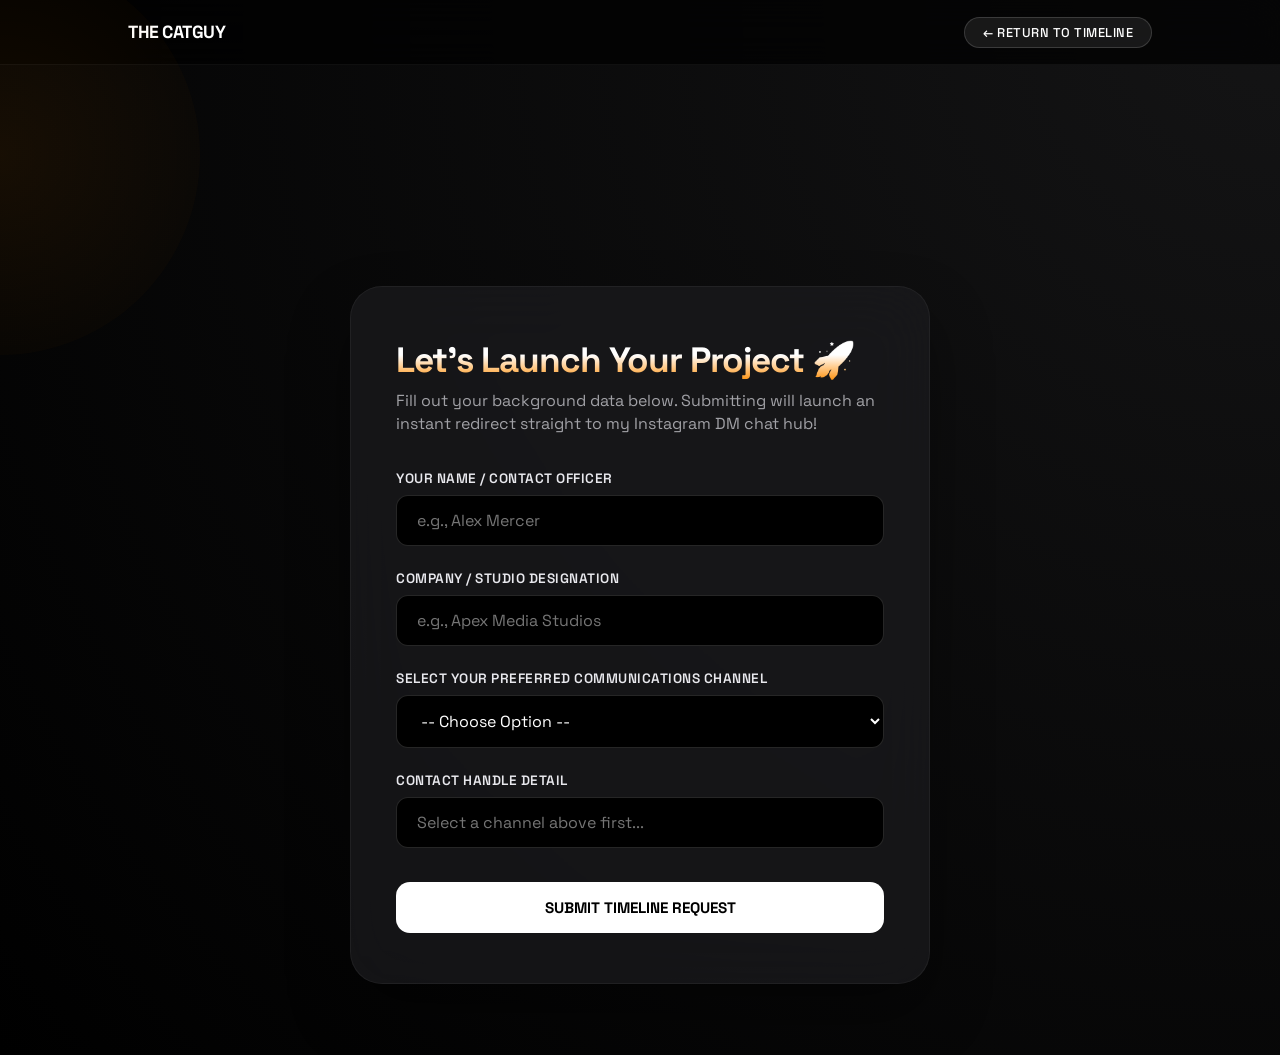
==== commit 713896b8: "Update hire.html" ====
--- a/hire.html
+++ b/hire.html
@@ -1,4 +1,3 @@
-
 <!DOCTYPE html>
 <html lang="en">
 <head>
@@ -31,28 +30,28 @@
     <canvas id="stars"></canvas>
     <div class="cursor-glow" id="customCursor"></div>
 
-    <!-- Interactive Client Intake Form Field Block Frame -->
+    <!-- Onboarding Form Section -->
     <section class="onboarding-form-section">
         <div class="form-container-card">
             <h2>Let's Launch Your Project 🚀</h2>
-            <p class="form-instructions-subtitle">Fill out your background coordinates and I will sync back up within 12 hours.</p>
+            <p class="form-instructions-subtitle">Fill out your background data below. Submitting will launch an instant redirect straight to my Instagram DM chat hub!</p>
             
-            <!-- Structural Form Layout Framework Matrix Link -->
-            <form action="https://formspree.io/f/your-id" method="POST" class="premium-intake-form">
+            <!-- FIXED: Intercepts submission pipeline cleanly using local form ID tracking handles -->
+            <form id="clientIntakeForm" class="premium-intake-form">
                 <div class="form-group-row">
                     <label>Your Name / Contact Officer</label>
-                    <input type="text" name="client_name" required placeholder="e.g., Alex Mercer" autocomplete="off">
+                    <input type="text" id="clientNameInput" required placeholder="e.g., Alex Mercer" autocomplete="off">
                 </div>
 
                 <div class="form-group-row">
                     <label>Company / Studio Designation</label>
-                    <input type="text" name="company_name" required placeholder="e.g., Apex Media Studios" autocomplete="off">
+                    <input type="text" id="companyNameInput" required placeholder="e.g., Apex Media Studios" autocomplete="off">
                 </div>
 
                 <div class="form-group-row">
                     <label>Select Your Preferred Communications Channel</label>
                     <div class="channel-dropdown-wrapper">
-                        <select id="contactChannelSelect" name="preferred_channel" required>
+                        <select id="contactChannelSelect" required>
                             <option value="" disabled selected>-- Choose Option --</option>
                             <option value="instagram">Instagram ID</option>
                             <option value="linkedin">LinkedIn Profile URL</option>
@@ -62,10 +61,10 @@
                     </div>
                 </div>
 
-                <!-- Variable input field that updates automatically depending on selection coordinates -->
-                <div class="form-group-row dynamic-input-field" id="dynamicInputGroup">
+                <!-- FIXED: Initial field starts generic so it is immediately editable and never bugs out on mobile browsers -->
+                <div class="form-group-row" id="dynamicInputGroup">
                     <label id="dynamicFieldLabel">Contact Handle Detail</label>
-                    <input type="text" id="dynamicFieldInput" name="contact_detail" required placeholder="Please select a channel first..." disabled autocomplete="off">
+                    <input type="text" id="dynamicFieldInput" required placeholder="Select a channel above first..." autocomplete="off">
                 </div>
 
                 <button type="submit" class="form-submit-matrix-btn">SUBMIT TIMELINE REQUEST</button>
